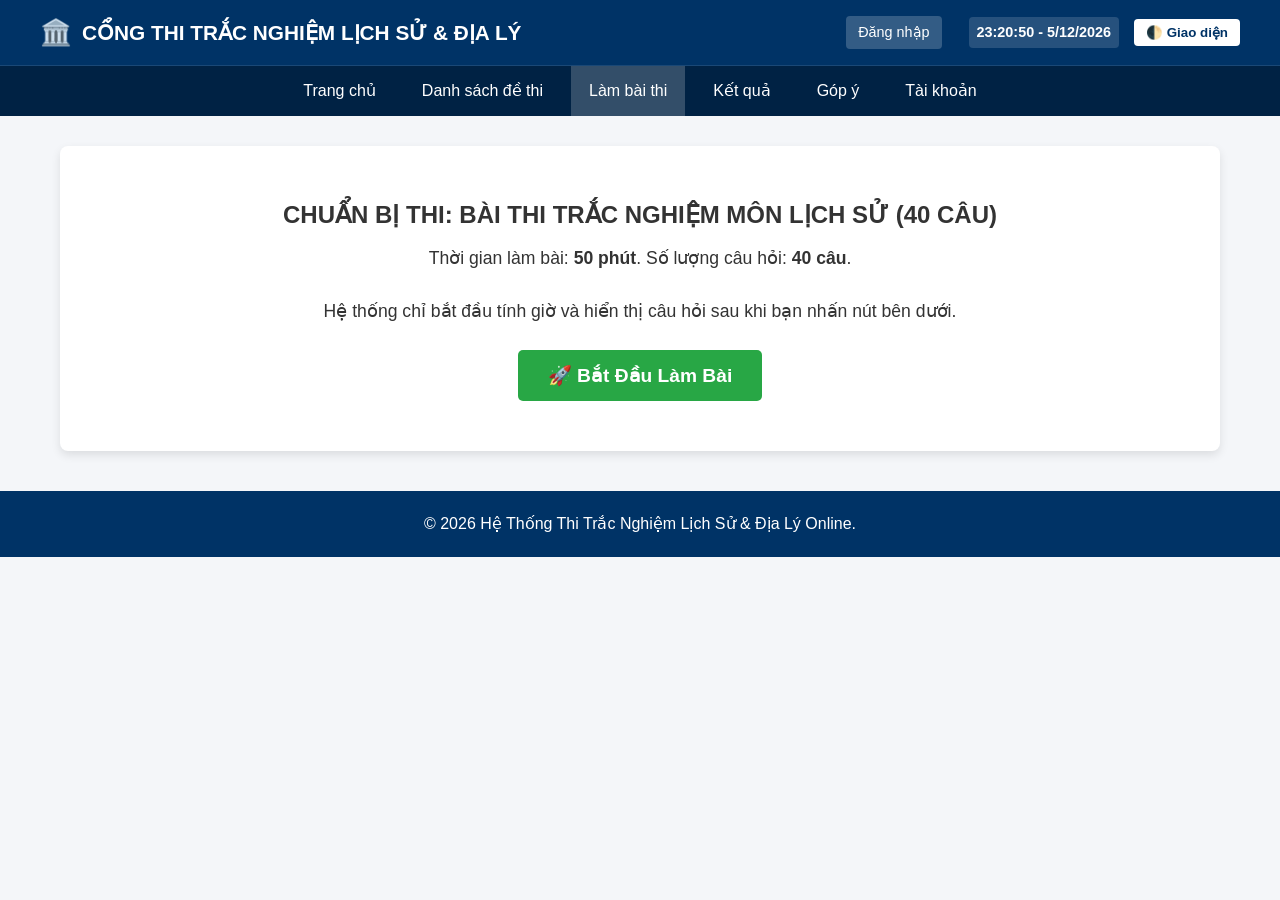
==== exam.html @ 21a8153c "first commit" ====
<!DOCTYPE html>
<html lang="vi">
<head>
  <meta charset="UTF-8">
  <meta name="viewport" content="width=device-width, initial-scale=1.0">
  <title>Làm Bài Thi Trắc Nghiệm</title>
  <link rel="stylesheet" href="css/style.css">
  <link rel="stylesheet" href="css/responsive.css">
  <style>
    #startScreen {
      text-align: center;
      padding: 50px 20px;
      background: var(--card-bg, #fff);
      border-radius: 8px;
      box-shadow: 0 4px 10px rgba(0,0,0,0.1);
      margin-top: 30px;
    }
    #startScreen h3 {
      color: #007bff;
      margin-bottom: 15px;
    }
    #startScreen p {
      margin-bottom: 25px;
      font-size: 1.1rem;
    }
    #btnStartExam {
      background-color: #28a745;
      color: white;
      border: none;
      padding: 14px 30px;
      font-size: 1.2rem;
      font-weight: bold;
      border-radius: 5px;
      cursor: pointer;
      transition: background 0.3s;
    }
    #btnStartExam:hover {
      background-color: #218838;
    }
    #examContentWrapper {
      display: none;
    }
  </style>
</head>
<body>

  <div class="top-banner">
    <div class="top-banner-content">
      <div class="logo-container">
        <span class="logo-icon">🏛️</span>
        <div class="logo-text">CỔNG THI TRẮC NGHIỆM LỊCH SỬ & ĐỊA LÝ</div>
      </div>
      <div class="header-tools">
        <span id="clock"></span>
        <button class="theme-btn" id="themeToggle">🌓 Giao diện</button>
      </div>
    </div>
  </div>

  <header>
    <nav>
      <ul>
        <li><a href="index.html">Trang chủ</a></li>
        <li><a href="exam-list.html">Danh sách đề thi</a></li>
        <li><a href="exam.html" class="active">Làm bài thi</a></li>
        <li><a href="result.html">Kết quả</a></li>
        <li><a href="feedback.html">Góp ý</a></li>
        <li><a href="login.html">Tài khoản</a></li>
        <li><a href="admin.html">Quản lý câu hỏi</a></li>
      </ul>
    </nav>
  </header>

  <div class="container">
    
    <div id="startScreen">
      <h2 id="welcomeSubjectTitle" style="margin-bottom: 10px;">CHUẨN BỊ LÀM BÀI THI</h2>
      <p>Thời gian làm bài: <strong>50 phút</strong>. Số lượng câu hỏi: <strong>40 câu</strong>.</p>
      <p>Hệ thống chỉ bắt đầu tính giờ và hiển thị câu hỏi sau khi bạn nhấn nút bên dưới.</p>
      <button id="btnStartExam">🚀 Bắt Đầu Làm Bài</button>
    </div>

    <!-- Cấu trúc giao diện 2 cột khi vào bài thi -->
    <div id="examContentWrapper">
      <div class="quiz-header">
        <h2 id="subjectTitle">BÀI THI TRẮC NGHIỆM (40 CÂU)</h2>
        <div class="timer-box">⏱️ Thời gian còn lại: <span id="timeDisplay">50:00</span></div>
      </div>

      <div class="exam-layout">
        <form id="quizForm">
          <div id="questionsContainer"></div>
          <button type="submit" class="btn-submit" style="margin-top: 20px; font-size: 1.1rem; padding: 14px;">Nộp Bài Thi</button>
        </form>

        <!-- Bảng điều hướng câu hỏi (Question Palette) tích hợp trạng thái đánh dấu -->
        <div class="palette-box">
          <h4 style="margin-bottom: 10px; text-align: center;">Danh Sách Câu Hỏi</h4>
          <div style="font-size: 0.8rem; margin-bottom: 10px; display: flex; gap: 6px; justify-content: center; flex-wrap: wrap;">
            <span>🟢 Đã chọn</span>
            <span>🟡 Phân vân</span>
            <span>⚪ Chưa chọn</span>
          </div>
          <div id="questionPalette" class="palette-grid"></div>
        </div>
      </div>
    </div>

  </div>

  <footer>
    <p>&copy; 2026 Hệ Thống Thi Trắc Nghiệm Lịch Sử & Địa Lý Online.</p>
  </footer>

  <script src="js/main.js"></script>
  <script>
    // Quản lý trạng thái đánh dấu phân vân (Flag)
    let flaggedQuestions = {};

    // Hàm xử lý bật/tắt đánh dấu câu hỏi
    window.toggleFlagQuestion = function(index) {
      flaggedQuestions[index] = !flaggedQuestions[index];
      const flagBtn = document.getElementById(`btn_flag_${index}`);
      
      if (flaggedQuestions[index]) {
        flagBtn.style.background = "#ffc107";
        flagBtn.style.color = "#000";
        flagBtn.innerHTML = "🚩 Đã đánh dấu";
      } else {
        flagBtn.style.background = "#fff";
        flagBtn.style.color = "#d39e00";
        flagBtn.innerHTML = "🚩 Đánh dấu";
      }
      updatePaletteStatus(index);
    };

    // Hàm cập nhật màu sắc trên bảng điều hướng Palette
    function updatePaletteStatus(qIdx) {
      const pBtn = document.getElementById(`palette_btn_${qIdx}`);
      if (!pBtn) return;

      const isChecked = !!document.querySelector(`input[name="question_${qIdx}"]:checked`);
      const isFlagged = !!flaggedQuestions[qIdx];

      pBtn.classList.remove("answered", "flagged");

      if (isFlagged) {
        pBtn.classList.add("flagged");
      } else if (isChecked) {
        pBtn.classList.add("answered");
      }
    }
    const historyQuestions = [
      { question: "Sự kiện nào đánh dấu bước ngoặt lớn của phong trào cách mạng Việt Nam (1930 - 1931)?", answers: ["Thành lập Đảng Cộng sản Việt Nam", "Xô viết Nghệ Tĩnh thành lập", "Khởi nghĩa Yên Bái", "Tổng khởi nghĩa tháng Tám"], correct: 0 },
      { question: "Bản Tuyên ngôn Độc lập do Chủ tịch Hồ Chí Minh đọc vào ngày tháng năm nào?", answers: ["19/08/1945", "02/09/1945", "22/12/1944", "07/05/1954"], correct: 1 },
      { question: "Chiến dịch lịch sử nào đã kết thúc thắng lợi cuộc kháng chiến chống Mỹ cứu nước năm 1975?", answers: ["Chiến dịch Tây Nguyên", "Chiến dịch Huế - Đà Nẵng", "Chiến dịch Hồ Chí Minh", "Chiến dịch Điện Biên Phủ"], correct: 2 },
      { question: "Đường lối đổi mới của Đảng Cộng sản Việt Nam được đề ra tại Đại hội lần thứ mấy?", answers: ["Đại hội IV", "Đại hội V", "Đại hội VI", "Đại hội VII"], correct: 2 },
      { question: "Tổ chức nào lãnh đạo phong trào giải phóng dân tộc Việt Nam trong giai đoạn 1939 - 1945?", answers: ["Hội Phản đế đồng minh", "Mặt trận Việt Minh", "Mặt trận Dân chủ Đông Dương", "Đảng Cộng sản Đông Dương"], correct: 1 },
      { question: "Cương lĩnh chính trị đầu tiên của Đảng do ai soạn thảo?", answers: ["Hồ Chí Minh", "Trần Phú", "Nguyễn Văn Cừ", "Lê Hồng Phong"], correct: 0 },
      { question: "Hội nghị lần thứ 8 Ban Chấp hành Trung ương Đảng (5/1941) chủ trương đặt nhiệm vụ nào lên hàng đầu?", answers: ["Giải phóng dân tộc", "Cách mạng ruộng đất", "Chống phong kiến", "Đánh đổ đế quốc thực dân Pháp"], correct: 0 },
      { question: "Hình thức đấu tranh chủ yếu trong phong trào 1930 - 1931 là gì?", answers: ["Đấu tranh vũ trang", "Bãi công, biểu tình kết hợp bạo lực", "Biểu tình hòa bình", "Đấu tranh nghị trường"], correct: 1 },
      { question: "Ý nghĩa quan trọng nhất của Cách mạng tháng Tám năm 1945 là gì?", answers: ["Lập ra nước Việt Nam Dân chủ Cộng hòa", "Phá ách xiềng xích nô lệ của Pháp - Nhật", "Đưa Đảng ra hoạt động công khai", "Mở ra kỷ nguyên độc lập, tự do cho dân tộc"], correct: 3 },
      { question: "Thực dân Pháp chính thức nổ súng xâm lược Việt Nam vào năm nào?", answers: ["1858", "1862", "1873", "1884"], correct: 0 },
      { question: "Hiệp định Giơ-ne-vơ về Đông Dương được ký kết vào năm nào?", answers: ["1945", "1954", "1973", "1975"], correct: 1 },
      { question: "Chiến thắng nào được ví như 'Điện Biên Phủ trên không' cuối năm 1972?", answers: ["Trận Ấp Bắc", "Cuộc tổng tiến công Tết Mậu Thân", "Đập tan tập đoàn cứ điểm Khe Sanh", "12 ngày đêm bắn rơi máy bay B-52 trên bầu trời Hà Nội"], correct: 3 },
      { question: "Tỉnh nào giành chính quyền sớm nhất trong Tổng khởi nghĩa tháng Tám năm 1945?", answers: ["Hà Nội, Huế, Sài Gòn", "Hải Dương, Bắc Giang, Hà Tĩnh, Quảng Nam", "Cao Bằng, Bắc Kạn, Lạng Sơn", "Thái Nguyên, Tuyên Quang"], correct: 1 },
      { question: "Đại hội đại biểu toàn quốc lần thứ II của Đảng (2/1951) quyết định đổi tên Đảng thành gì?", answers: ["Đảng Lao động Việt Nam", "Đảng Cộng sản Việt Nam", "Đảng Nhân dân Cách mạng", "Đảng Cộng sản Đông Dương"], correct: 0 },
      { question: "Nền tảng tư tưởng và kim chỉ nam cho hành động của Đảng ta được khẳng định từ khi nào?", answers: ["Chủ nghĩa Mác - Lênin", "Tư tưởng Hồ Chí Minh", "Chủ nghĩa Mác - Lênin và tư tưởng Hồ Chí Minh", "Đường lối cách mạng tư sản dân quyền"], correct: 2 },
      { question: "Phong trào Cần vương chấm dứt vào thời gian nào?", answers: ["Cuối thế kỷ XIX", "Đầu thế kỷ XX", "Năm 1911", "Năm 1930"], correct: 0 },
      { question: "Người thầy giáo trẻ Nguyễn Tất Thành đã dạy học ở ngôi trường nào trước khi ra đi tìm đường cứu nước?", answers: ["Trường Quốc học Huế", "Trường Dục Thanh (Phan Thiết)", "Trường Tiểu học Pháp - bản xứ Nam Định", "Trường Thăng Long (Hà Nội)"], correct: 1 },
      { question: "Tác phẩm nào của Nguyễn Ái Quốc vạch tội ác của thực dân Pháp và thức tỉnh tinh thần yêu nước?", answers: ["Đường Kách mệnh", "Bản án chế độ thực dân Pháp", "Tuyên ngôn Độc lập", "Việc gốc"], correct: 1 },
      { question: "Tổ chức cách mạng đầu tiên do Nguyễn Ái Quốc thành lập năm 1925 là gì?", answers: ["Hội Việt Nam Cách mạng Thanh niên", "Tâm Tâm xã", "Việt Nam Quốc dân đảng", "Đảng Cộng sản Việt Nam"], correct: 0 },
      { question: "Sự kiện nào đánh dấu Việt Nam chính thức gia nhập tổ chức Liên hợp quốc (UN)?", answers: ["1976", "1977", "1995", "2007"], correct: 1 },
      { question: "Chiến dịch Biên giới thu - đông năm 1950 mở ra nhằm mục đích chủ yếu gì?", answers: ["Giải phóng hoàn toàn miền Bắc", "Khai thông biên giới Việt - Trung", "Tiêu diêu một bộ phận sinh lực địch", "Bảo vệ cơ quan đầu não kháng chiến"], correct: 1 },
      { question: "Kế hoạch Nava do thực dân Pháp - Mỹ đề ra nhằm mục đích gì trong 18 tháng?", answers: ["Chuyển bại thành thắng ở Đông Dương", "Tiêu diệt quân chủ lực ta ở Tây Bắc", "Cô lập căn cứ địa Việt Bắc", "Giành lại thế chủ động chiến lược trên chiến trường chính"], correct: 3 },
      { question: "Thắng lợi quân sự nào mở đầu cho cao trào kháng chiến chống Mỹ cứu nước từ năm 1959 - 1960?", answers: ["Phong trào Đồng khởi ở Bến Tre", "Trận Ấp Bắc", "Trận Bình Giã", "Chiến thắng Vạn Tường"], correct: 0 },
      { question: "Hội nghị Giơ-ne-vơ quy định lấy vĩ tuyến nào làm giới hạn quân sự tạm thời ở Việt Nam?", answers: ["Vĩ tuyến 16", "Vĩ tuyến 17", "Vĩ tuyến 18", "Vĩ tuyến 20"], correct: 1 },
      { question: "Hiệp định Pa-ri về chấm dứt chiến tranh, lập lại hòa bình ở Việt Nam ký kết năm nào?", answers: ["1972", "1973", "1975", "1954"], correct: 1 },
      { question: "Chiến dịch mở màn cho cuộc Tổng tiến công và nổi dậy mùa Xuân 1975 là chiến dịch nào?", answers: ["Chiến dịch Tây Nguyên", "Chiến dịch Huế - Đà Nẵng", "Chiến dịch Hồ Chí Minh", "Chiến dịch Đường 9 - Nam Lào"], correct: 0 },
      { question: "Đại hội lần thứ VI của Đảng (1986) đánh dấu sự kiện trọng đại nào?", answers: ["Bắt đầu công cuộc Đổi mới đất nước", "Hoàn thành thống nhất đất nước về mặt nhà nước", "Đưa nước ta bước vào thời kỳ công nghiệp hóa, hiện đại hóa", "Chính thức gia nhập ASEAN"], correct: 0 },
      { question: "Tên nước Việt Nam Dân chủ Cộng hòa chính thức đổi thành Cộng hòa Xã hội Chủ nghĩa Việt Nam vào năm nào?", answers: ["1975", "1976", "1980", "1986"], correct: 1 },
      { question: "Ý nghĩa quốc tế to lớn của Cách mạng tháng Tám năm 1945 là gì?", answers: ["Góp phần cổ vũ phong trào giải phóng dân tộc trên thế giới", "Làm tan rã hệ thống thuộc địa của chủ nghĩa đế quốc", "Mở ra thời kỳ sụp đổ của chủ nghĩa thực dân cũ", "Cả 3 ý trên đều đúng"], correct: 3 },
      { question: "Tổ chức ASEAN được thành lập vào năm nào và Việt Nam gia nhập năm nào?", answers: ["1967 và 1995", "1967 và 1997", "1976 và 1995", "1995 và 1997"], correct: 0 },
      { question: "Sự kiện nào đánh dấu sự chấm dứt hoàn toàn cuộc chiến tranh xâm lược của Mỹ ở Việt Nam?", answers: ["Ký hiệp định Pa-ri 1973", "Giải phóng Sài Gòn 30/04/1975", "Cuộc tổng tiến công Tết Mậu Thân 1968", "Đánh bại chiến lược Chiến tranh cục bộ"], correct: 1 },
      { question: "Lực lượng chủ lực tham gia phong trào Xô viết Nghệ Tĩnh là lực lượng nào?", answers: ["Công nhân và nông dân", "Trí thức và tiểu tư sản", "Tư sản dân tộc và địa chủ vừa", "Nông dân và binh lính"], correct: 0 },
      { question: "Đảng Cộng sản Việt Nam ra đời là sản phẩm của sự kết hợp giữa các yếu tố nào?", answers: ["Chủ nghĩa Mác-Lênin với phong trào công nhân", "Chủ nghĩa Mác-Lênin, phong trào công nhân và phong trào yêu nước", "Phong trào công nhân và phong trào yêu nước", "Tư tưởng Hồ Chí Minh với phong trào công nhân"], correct: 1 },
      { question: "Đội Việt Nam Tuyên truyền Giải phóng quân được thành lập vào ngày tháng năm nào?", answers: ["22/12/1944", "19/08/1945", "03/02/1930", "02/09/1945"], correct: 0 },
      { question: "Người chỉ huy chiến dịch Điện Biên Phủ năm 1954 là ai?", answers: ["Đại tướng Võ Nguyên Giáp", "Đại tướng Văn Tiến Dũng", "Chủ tịch Hồ Chí Minh", "Đại tướng Nguyễn Chí Thanh"], correct: 0 },
      { question: "Nhiệm vụ cơ bản của cách mạng Việt Nam trong giai đoạn 1954 - 1975 ở miền Bắc là gì?", answers: ["Xây dựng chủ nghĩa xã hội và làm hậu thuẫn cho miền Nam", "Tiến hành cách mạng dân tộc dân chủ nhân dân", "Trực tiếp chiến đấu chống đế quốc Mỹ", "Thực hiện cải cách ruộng đất triệt để"], correct: 0 },
      { question: "Nhiệm vụ cơ bản của cách mạng Việt Nam trong giai đoạn 1954 - 1975 ở miền Nam là gì?", answers: ["Xây dựng chế độ xã hội chủ nghĩa", "Tiến hành cách mạng dân tộc dân chủ nhân dân, đánh đổ đế quốc Mỹ và tay sai", "Phát triển kinh tế thị trường định hướng XHCN", "Hội nhập kinh tế quốc tế"], correct: 1 },
      { question: "Phong trào 'Ba sẵn sàng' ra đời trong thanh niên miền Bắc gắn liền với cuộc chiến chống lại sự kiện nào?", answers: ["Chiến tranh phá hoại bằng không quân, hải quân của Mỹ", "Chiến tranh cục bộ của Mỹ ở miền Nam", "Chiến dịch Biên giới", "Kháng chiến chống Pháp"], correct: 0 },
      { question: "Phong trào 'Năm tấn' là phong trào thi đua sản xuất nông nghiệp tiêu biểu ở tỉnh nào?", answers: ["Thái Bình", "Nam Định", "Hải Dương", "Hà Nam"], correct: 0 },
      { question: "Thắng lợi nào của quân dân ta buộc Mỹ phải tuyên bố ngừng hẳn các hoạt động chiến tranh chống miền Bắc?", answers: ["Cuộc tổng tiến công và nổi dậy Tết Mậu Thân 1968", "Trận Điện Biên Phủ trên không 1972", "Chiến dịch Khe Sanh", "Hiệp định Pa-ri 1973"], correct: 1 }
    ];

    const geographyQuestions = [
      { question: "Việt Nam nằm ở vị trí nào của khu vực Đông Nam Á?", answers: ["Rìa phía Đông bán đảo Đông Dương", "Trung tâm Đông Nam Á", "Phía Nam bán đảo Trung Ấn", "Rìa phía Tây đại dương"], correct: 0 },
      { question: "Gió mùa mùa đông ở nước ta có hướng chính là gì?", answers: ["Tây Nam", "Đông Nam", "Đông Bắc", "Tây Bắc"], correct: 2 },
      { question: "Đỉnh núi cao nhất Việt Nam và toàn Đông Dương là đỉnh nào?", answers: ["Pha Luông", "Tây Côn Lĩnh", "Mẫu Sơn", "Phan-xi-păng"], correct: 3 },
      { question: "Loại đất chiếm diện tích lớn nhất ở đồi núi nước ta là gì?", answers: ["Đất feralit", "Đất mùn núi cao", "Đất phù sa", "Đất xám bạc màu"], correct: 0 },
      { question: "Vùng nào sau đây ở nước ta chịu ảnh hưởng mạnh nhất của bão?", answers: ["Trung du miền núi Bắc Bộ", "Đông Nam Bộ", "Bắc Trung Bộ và Duyên hải miền Trung", "Đồng bằng sông Cửu Long"], correct: 2 },
      { question: "Hệ thống sông nào có diện tích lưu vực lớn nhất nước ta?", answers: ["Sông Hồng", "Sông Mê Kông (Cửu Long)", "Sông Đồng Nai", "Sông Đà"], correct: 1 },
      { question: "Căn cứ vào Atlat Địa lí Việt Nam, cho biết trung tâm kinh tế nào có quy mô lớn nhất nước ta?", answers: ["Hải Phòng", "Hà Nội", "Đà Nẵng", "Thành phố Hồ Chí Minh"], correct: 3 },
      { question: "Ngành công nghiệp nào được coi là ngành công nghiệp trọng điểm của nước ta hiện nay?", answers: ["Khai thác than", "Chế biến lương thực thực phẩm", "Luyện kim đen", "Sản xuất vật liệu xây dựng"], correct: 1 },
      { question: "Đặc điểm nào sau đây không phải của thiên nhiên nước ta?", answers: ["Nhiệt đới ẩm gió mùa", "Có sự phân hóa đa dạng", "Chịu ảnh hưởng sâu sắc của biển", "Nằm hoàn toàn trong khu vực xích đạo"], correct: 3 },
      { question: "Khí hậu nước ta mang tính chất nhiệt đới gió mùa là do:", answers: ["Vị trí nằm trong vùng nội chí tuyến Bắc bán cầu và chịu ảnh hưởng của các khối khí hoạt động theo mùa", "Địa hình có nhiều đồi núi thấp", "Lãnh thổ trải dài trên nhiều vĩ độ", "Giáp biển Đông rộng lớn"], correct: 0 },
      { question: "Dải đồng bằng ven biển miền Trung nước ta có đặc điểm chủ yếu là gì?", answers: ["Rộng lớn, bằng phẳng do phù sa bồi đắp", "Hẹp ngang, bị các dãy núi đâm ra sát biển chia cắt thành nhiều đồng bằng nhỏ", "Nhiều ô trũng ngập nước", "Đất phèn, đất mặn chiếm diện tích lớn"], correct: 1 },
      { question: "Loại khoáng sản có trữ lượng lớn nhất và giá trị kinh tế cao nhất ở thềm lục địa nước ta là gì?", answers: ["Sắt", "Bô-xít", "Dầu mỏ và khí đốt", "Than đá"], correct: 2 },
      { question: "Vấn đề có ý nghĩa hàng đầu trong việc phát triển nông nghiệp ở Đồng bằng sông Cửu Long là gì?", answers: ["Cải tạo đất phèn, đất mặn và cung cấp nước ngọt vào mùa khô", "Đẩy mạnh thâm canh tăng vụ", "Chuyển đổi cơ cấu cây trồng, vật nuôi", "Giải quyết việc làm cho người lao động"], correct: 0 },
      { question: "Trung tâm công nghiệp nào sau đây lớn nhất vùng Bắc Trung Bộ?", answers: ["Thanh Hóa", "Vinh", "Hà Tĩnh", "Đông Hà"], correct: 1 },
      { question: "Khu vực kinh tế nào ở nước ta hiện nay đóng góp tỷ trọng GDP lớn nhất?", answers: ["Khu vực nhà nước", "Khu vực ngoài nhà nước", "Khu vực có vốn đầu tư nước ngoài (FDI)", "Khu vực nông, lâm, ngư nghiệp"], correct: 1 },
      { question: "Cây công nghiệp lâu năm quan trọng số một ở nước ta hiện nay là:", answers: ["Cà phê", "Chè", "Cao su", "Hồ tiêu"], correct: 0 },
      { question: "Vùng nào sau đây ở nước ta dẫn đầu cả nước về nghề nuôi trồng thủy sản nước lợ, mặn?", answers: ["Đồng bằng sông Hồng", "Bắc Trung Bộ", "Duyên hải Nam Trung Bộ", "Đồng bằng sông Cửu Long"], correct: 3 },
      { question: "Ý nghĩa chủ yếu của việc phát triển giao thông vận tải biển ở nước ta là:", answers: ["Thúc đẩy phát triển kinh tế các đảo và hội nhập kinh tế quốc tế", "Giảm tải cho giao thông đường bộ", "Phát triển du lịch sinh thái biển", "Khai thác tài nguyên khoáng sản thềm lục địa"], correct: 0 },
      { question: "Đặc điểm dân số nước ta hiện nay là:", answers: ["Quy mô dân số lớn, cơ cấu dân số trẻ nhưng đang già hóa", "Tỷ lệ gia tăng tự nhiên rất cao", "Phân bố dân cư đồng đều giữa các vùng", "Tỷ lệ dân thành thị chiếm đa số"], correct: 0 },
      { question: "Thế mạnh lớn nhất để phát triển công nghiệp điện lực ở vùng Tây Nguyên là gì?", answers: ["Trữ năng thủy điện lớn trên các hệ thống sông", "Nguồn than nâu dồi dào", "Năng lượng gió và năng lượng mặt trời phát triển mạnh", "Có các nhà máy nhiệt điện công suất lớn"], correct: 0 },
      { question: "Căn cứ vào Atlat Địa lí Việt Nam, trung tâm kinh tế nào sau đây thuộc vùng Đồng bằng sông Hồng?", answers: ["Hải Phòng", "Thái Nguyên", "Việt Trì", "Nam Định"], correct: 0 },
      { question: "Tỉnh nào sau đây ở nước ta vừa giáp biển vừa giáp Trung Quốc?", answers: ["Quảng Ninh", "Hải Phòng", "Lạng Sơn", "Hà Giang"], correct: 0 },
      { question: "Nguyên nhân chủ yếu làm cho sinh vật nước ta phong phú và giàu có là do:", answers: ["Môi trường khí hậu nhiệt đới ẩm gió mùa và vị trí ngã tư đường giao lưu sinh vật", "Địa hình đồi núi chiếm ưu thế", "Đất đai màu mỡ", "Mạng lưới sông ngòi dày đặc"], correct: 0 },
      { question: "Mùa bão ở nước ta có đặc điểm chung là:", answers: ["Bắt đầu từ miền Nam ra miền Bắc", "Bắt đầu từ miền Bắc và di chuyển dần vào miền Nam", "Chỉ tập trung vào tháng 9 hàng năm", "Diễn ra đồng loạt trên cả nước"], correct: 1 },
      { question: "Sự phân hóa thiên nhiên theo chiều Bắc - Nam ở nước ta chủ yếu do:", answers: ["Sự thay đổi của chế độ nhiệt và góc nhập xạ theo chiều vĩ độ", "Sự tác động của các dãy núi hướng vòng cung", "Ảnh hưởng của gió mùa Đông Bắc suy yếu dần khi vào Nam", "Cả A và C đúng"], correct: 3 },
      { question: "Đặc điểm nổi bật của địa hình đồi núi nước ta là:", answers: ["Đồi núi thấp chiếm phần lớn diện tích", "Địa hình cao nguyên bazan chiếm đa số", "Núi cao tập trung chủ yếu ở miền Nam", "Bề mặt phẳng phiu, ít bị cắt xẻ"], correct: 0 },
      { question: "Vùng kinh tế trọng điểm phía Nam bao gồm bao nhiêu tỉnh/thành phố (tính đến nay)?", answers: ["6 tỉnh/thành phố", "7 tỉnh/thành phố", "8 tỉnh/thành phố", "5 tỉnh/thành phố"], correct: 2 },
      { question: "Cơ cấu giá trị sản xuất công nghiệp theo nhóm ngành của nước ta đang chuyển dịch theo hướng:", answers: ["Tăng tỷ trọng công nghiệp khai thác, giảm công nghiệp chế biến", "Tăng tỷ trọng công nghiệp chế biến, giảm công nghiệp khai thác", "Tỷ trọng các nhóm ngành giữ nguyên không đổi", "Tập trung phát triển mạnh công nghiệp luyện kim"], correct: 1 },
      { question: "Tác động lớn nhất của quá trình đô thị hóa ở nước ta tới kinh tế là:", answers: ["Làm chuyển dịch cơ cấu kinh tế và cơ cấu lao động", "Tạo ra nhiều việc làm nhưng gây ô nhiễm môi trường", "Gây áp lực lớn về nhà ở cho các thành phố lớn", "Tăng tỷ lệ thất nghiệp ở nông thôn"], correct: 0 },
      { question: "Vấn đề bảo vệ môi trường biển đảo nước ta có ý nghĩa cấp bách nhằm:", answers: ["Phát triển bền vững nguồn lợi hải sản và du lịch biển", "Thu hút nguồn vốn đầu tư nước ngoài", "Đảm bảo an ninh quốc phòng toàn diện", "Giảm thiểu hiện tượng xói lở bờ biển"], correct: 0 },
      { question: "Nguồn năng lượng tái tạo nào đang có tiềm năng rất lớn để phát triển ở khu vực Nam Trung Bộ?", answers: ["Điện gió và điện mặt trời", "Thủy điện nhỏ", "Điện sinh khối", "Địa nhiệt"], correct: 0 },
      { question: "Ngành giao thông vận tải đóng vai trò vận chuyển hàng hóa quốc tế chủ yếu ở nước ta là:", answers: ["Đường biển và đường hàng không", "Đường sắt và đường ô tô", "Đường sông và đường ống", "Đường ô tô và đường sông"], correct: 0 },
      { question: "Vùng nào sau đây có diện tích trồng cây cao su lớn nhất nước ta?", answers: ["Đông Nam Bộ", "Tây Nguyên", "Trung du và miền núi Bắc Bộ", "Bắc Trung Bộ"], correct: 0 },
      { question: "Nhân tố chủ yếu quyết định tính chất nhiệt đới của nền nông nghiệp nước ta là:", answers: ["Chế độ nhiệt lượng và ánh sáng dồi dào", "Nguồn nước tưới phong phú từ hệ thống sông ngòi", "Đất đai phì nhiêu", "Truyền thống sản xuất lâu đời của nhân dân"], correct: 0 },
      { question: "Đặc điểm phân bố dân cư nước ta chưa hợp lý đã gây khó khăn lớn nhất cho việc:", answers: ["Sử dụng hợp lý nguồn lao động và khai thác tài nguyên", "Phát triển giáo dục và y tế công cộng", "Đảm bảo trật tự an toàn xã hội", "Xây dựng cơ sở hạ tầng giao thông"], correct: 0 },
      { question: "Khu vực chịu hậu quả nặng nề nhất của hiện tượng hạn mặn hàng năm ở nước ta là:", answers: ["Đồng bằng sông Cửu Long", "Đồng bằng sông Hồng", "Duyên hải Nam Trung Bộ", "Vùng núi Tây Bắc"], correct: 0 },
      { question: "Cảng biển nào có quy mô lớn nhất ở khu vực phía Nam nước ta?", answers: ["Cảng Sài Gòn (TP. Hồ Chí Minh)", "Cảng Vũng Tàu", "Cảng Cần Thơ", "Cảng Quy Nhơn"], correct: 0 },
      { question: "Mục đích chủ yếu của việc chuyển dịch cơ cấu kinh tế trong khu vực nông nghiệp ở nước ta là:", answers: ["Nhằm gắn sản xuất với thị trường trong và ngoài nước, nâng cao hiệu quả kinh tế", "Giải quyết triệt để tình trạng thiếu việc làm ở nông thôn", "Tăng nhanh tỷ trọng ngành trồng trọt truyền thống", "Giảm bớt sự phụ thuộc vào thời tiết"], correct: 0 },
      { question: "Loại hình giao thông vận tải mới xuất hiện và phát triển mạnh ở nước ta trong những năm gần đây phục vụ du lịch là:", answers: ["Hàng không giá rẻ và tàu cao tốc ra đảo", "Đường sắt cao tốc Bắc - Nam", "Đường ống dẫn khí đốt", "Đường xe điện ngầm đô thị"], correct: 0 },
      { question: "Biện pháp quan trọng nhất để phòng chống khô hạn và cháy rừng ở Tây Nguyên trong mùa khô là:", answers: ["Xây dựng các công trình thủy lợi, hồ chứa nước và quản lý bảo vệ rừng chặt chẽ", "Khai thác triệt để nguồn nước ngầm", "Trồng các loại cây chịu hạn ngắn ngày", "Chuyển đổi hoàn toàn đất rừng thành đất canh tác"], correct: 0 }
    ];

    const fixedExams = {
      "bac_giang_2022_2023_de_01": {
        subjectName: "Địa Lý",
        title: "Sở GD&ĐT Bắc Giang (2022-2023) - Đề 01",
        questions: [
          { question: "Căn cứ vào Atlat Địa lí Việt Nam trang Khí hậu, cho biết trong các trạm khí tượng sau đây, trạm nào có lượng mưa lớn nhất vào tháng X?", answers: ["Đà Lạt.", "Lạng Sơn.", "Đồng Hới.", "Nha Trang."], correct: 2 },
          { question: "Cho biểu đồ: DÂN SỐ CỦA VIỆT NAM VÀ THÁI LAN NĂM 2010 VÀ 2020. Theo biểu đồ, nhận xét nào sau đây đúng về sự thay đổi dân số năm 2020 so với năm 2010 của Việt Nam và Thái Lan?", answers: ["Thái Lan tăng nhiều hơn Việt Nam.", "Việt Nam giảm và Thái Lan tăng.", "Việt Nam tăng và Thái Lan giảm.", "Việt Nam tăng nhanh hơn Thái Lan."], correct: 3 },
          { question: "Cho bảng số liệu: TỔNG SỐ DÂN, SỐ DÂN THÀNH THỊ CỦA THÁI LAN VÀ IN-ĐÔ-NÊ-XI-A, NĂM 2000 VÀ NĂM 2020. Theo bảng số liệu, cho biết nhận xét nào sau đây đúng về tỉ lệ dân thành thị của Thái Lan và In-đô-nê-xi-a?", answers: ["Thái Lan cao hơn và tăng chậm hơn.", "In-đô-nê-xi-a cao hơn và tăng chậm hơn.", "Thái Lan thấp hơn và xu hướng giảm.", "In-đô-nê-xi-a thấp hơn và tăng nhanh hơn."], correct: 1 },
          { question: "Căn cứ vào Atlat Địa lí Việt Nam trang Vùng Bắc Trung Bộ, cho biết đường số 7 chạy qua tỉnh nào sau đây?", answers: ["Quảng Trị.", "Thanh Hóa.", "Quảng Bình.", "Nghệ An."], correct: 3 },
          { question: "Mạng lưới đường sắt nước ta", answers: ["đã gắn kết các vùng núi với nhau.", "phân bố đồng đều giữa các vùng.", "chạy qua nhiều trung tâm kinh tế.", "hiện nay đã đạt trình độ rất hiện đại."], correct: 2 },
          { question: "Căn cứ vào Atlat Địa lí Việt Nam trang Du lịch, cho biết trung tâm du lịch nào sau đây có du lịch biển?", answers: ["Cần Thơ.", "Nha Trang.", "Hà Nội.", "Đà Lạt."], correct: 1 },
          { question: "Công nghiệp xay xát của nước ta phân bố tập trung ở", answers: ["vùng đồng bằng.", "vùng cao nguyên.", "vùng núi cao.", "ven vịnh biển."], correct: 0 },
          { question: "Căn cứ vào Atlat Địa lí Việt Nam trang Kinh tế chung, cho biết trung tâm kinh tế nào sau đây thuộc tỉnh Bình Định?", answers: ["Quy Nhơn.", "Vũng Tàu.", "Biên Hòa.", "Nha Trang."], correct: 0 },
          { question: "Căn cứ vào Atlat Địa lí Việt Nam trang Vùng Duyên hải Nam Trung Bộ, Vùng Tây Nguyên, cho biết cảng biển Cam Ranh thuộc tỉnh nào sau đây ở Duyên hải Nam Trung Bộ?", answers: ["Khánh Hoà.", "Phú Yên.", "Bình Định.", "Quảng Nam."], correct: 0 },
          { question: "Vấn đề có ý nghĩa hàng đầu để tăng hệ số sử dụng đất ở vùng Đông Nam Bộ là", answers: ["thực hiện thay đổi cơ cấu mùa vụ.", "xây dựng các công trình thủy lợi.", "trồng các giống cây chịu hạn tốt.", "tiến hành cơ giới hóa nông nghiệp."], correct: 1 },
          { question: "Các huyện đảo của nước ta", answers: ["phát triển mạnh việc trồng lúa gạo.", "là các trung tâm du lịch cấp vùng.", "phần lớn có hoạt động nghề biển.", "đều là trung tâm hành chính tỉnh."], correct: 2 },
          { question: "Căn cứ vào Atlat Địa lí Việt Nam trang Vùng Đông Nam Bộ, Vùng Đồng bằng sông Cửu Long, cho biết tỉnh nào sau đây có nhà máy thủy điện Cần Đơn?", answers: ["Bình Dương.", "Tây Ninh.", "Bình Phước.", "Đồng Nai."], correct: 2 },
          { question: "Phát biểu nào sau đây không đúng với đặc điểm vị trí địa lí và phạm vi lãnh thổ nước ta?", answers: ["Nằm ở trung tâm bán đảo Đông Dương.", "Biên giới trên đất liền dài hơn đường bờ biển.", "Có nhiều đảo ven bờ và các quần đảo.", "Lãnh thổ gồm vùng đất, vùng biển, vùng trời."], correct: 0 },
          { question: "Các trung tâm công nghiệp nước ta hiện nay", answers: ["có cơ cấu ngành hiện đại.", "tập trung ở miền núi.", "phân bố không đồng đều.", "chủ yếu có quy mô lớn."], correct: 2 },
          { question: "Căn cứ vào Atlat Địa lí Việt Nam trang Công nghiệp chung, cho biết ngành công nghiệp nào sau đây có ở trung tâm Huế?", answers: ["Đóng tàu.", "Luyện kim.", "Hóa chất.", "Dệt may."], correct: 3 },
          { question: "Mạng lưới đô thị nước ta hiện nay", answers: ["phát triển mạnh ở vùng đồi núi.", "có rất nhiều thành phố cực lớn.", "sắp xếp theo các cấp khác nhau.", "phân bố đều khắp ở trong nước."], correct: 2 },
          { question: "Chống bão ở nước ta phải luôn kết hợp với chống", answers: ["sương muối.", "hạn hán.", "động đất.", "ngập lụt."], correct: 3 },
          { question: "Căn cứ vào Atlat Địa lí Việt Nam trang Vùng Trung du và miền núi Bắc Bộ, Vùng đồng bằng sông Hồng, cho biết khai thác bôxit có ở tỉnh nào sau đây thuộc Trung du và miền núi Bắc Bộ?", answers: ["Cao Bằng.", "Lai Châu.", "Lào Cai.", "Hà Giang."], correct: 0 },
          { question: "Căn cứ vào Atlat Địa lí Việt Nam trang Các miền tự nhiên, cho biết dãy núi nào sau đây không thuộc miền Tây Bắc và Bắc Trung Bộ?", answers: ["Pu Đen Đinh.", "Hoàng Liên Sơn.", "Pu Sam Sao.", "Con Voi."], correct: 3 },
          { question: "Việc chuyển dịch cơ cấu thành phần kinh tế nước ta hiện nay", answers: ["đang diễn ra với tốc độ rất nhanh chóng.", "theo hướng tăng tỉ trọng kinh tế tư nhân.", "theo hướng mở rộng các khu công nghiệp.", "làm giảm nhanh tỉ trọng của nông nghiệp."], correct: 1 },
          { question: "Căn cứ vào Atlat Địa lí Việt Nam trang Hành chính, cho biết tỉnh nào sau đây cùng giáp với Lào và Campuchia?", answers: ["Kon Tum.", "Đắk Lắk.", "Gia Lai.", "Quảng Nam."], correct: 0 },
          { question: "Điều kiện thuận lợi đối với nuôi trồng thủy sản nước ngọt ở nước ta là", answers: ["có ngư trường lớn, biển nhiều sinh vật.", "khí hậu và thời tiết ổn định, ít thiên tai.", "có nhiều sông suối, kênh rạch, ao hồ.", "có nhiều cửa sông, bãi triều, đầm phá."], correct: 2 },
          { question: "Căn cứ vào Atlat Địa lí Việt Nam trang Các hệ thống sông, cho biết sông nào sau đây thuộc hệ thống sông Cả?", answers: ["Sông Hiếu.", "Sông Cầu.", "Sông Thương.", "Sông Đà."], correct: 0 },
          { question: "Căn cứ vào Atlat Địa lí Việt Nam trang Các ngành công nghiệp trọng điểm, cho biết trung tâm công nghiệp chế biến lương thực, thực phẩm nào có quy mô lớn nhất trong các trung tâm sau đây?", answers: ["Tây Ninh.", "TP. Hồ Chí Minh.", "Thủ Dầu Một.", "Biên Hòa."], correct: 1 },
          { question: "Chăn nuôi gia súc ăn cỏ ở nước ta hiện nay", answers: ["chủ yếu dựa vào đồng cỏ tự nhiên.", "chủ yếu lấy sức kéo cho nông nghiệp.", "tăng cường chăn nuôi dê, cừu lấy sữa.", "đàn bò có xu hướng giảm mạnh."], correct: 0 },
          { question: "Căn cứ vào Atlat Địa lí Việt Nam trang Dân số, cho biết tỉnh nào có mật độ dân số thấp nhất trong các tỉnh sau đây?", answers: ["Ninh Bình.", "Bắc Kạn.", "Nam Định.", "Thái Bình."], correct: 1 },
          { question: "Căn cứ vào Atlat Địa lí Việt Nam trang Giao thông, cho biết đường số 2 nối Hà Nội với địa điểm nào sau đây?", answers: ["Lạng Sơn.", "Hà Giang.", "Hạ Long.", "Cao Bằng."], correct: 1 },
          { question: "Lao động nông thôn nước ta hiện nay", answers: ["ít kinh nghiệm trong nông nghiệp.", "tỉ lệ thiếu việc làm cao và đang giảm.", "rất đông, có tỉ lệ thất nghiệp rất lớn.", "có quy mô đông và tỉ lệ đang tăng."], correct: 1 },
          { question: "Căn cứ vào Atlat Địa lí Việt Nam trang Nông nghiệp, cho biết tỉnh nào có tổng số trâu và bò lớn nhất trong các tỉnh sau đây?", answers: ["Quảng Bình.", "Hà Tĩnh.", "Quảng Trị.", "Nghệ An."], correct: 3 },
          { question: "Biện pháp mở rộng rừng đặc dụng ở nước ta là", answers: ["khai thác gỗ củi.", "trồng rừng lấy gỗ.", "lập vườn quốc gia.", "trồng rừng tre nứa."], correct: 2 },
          { question: "Sông ngòi nước ta phần lớn là sông nhỏ, chủ yếu do", answers: ["chế độ mưa phân mùa, lịch sử phát triển lãnh thổ kéo dài, địa hình nhiều đồi núi.", "mưa lớn tập trung theo mùa, lãnh thổ hẹp ngang, cấu trúc địa hình khá đa dạng.", "lãnh thổ kéo dài và hẹp ngang, địa hình bị chia cắt mạnh, mất lớp phủ thực vật.", "mưa cắt xẻ địa hình, lãnh thổ hẹp ngang, ít sông hình thành do đứt gãy kiến tạo."], correct: 3 },
          { question: "Cho biểu đồ về diện tích và sản lượng lúa của Đồng bằng sông Hồng và Đồng bằng sông Cửu Long năm 2020...", answers: ["Sự thay đổi diện tích và sản lượng.", "Tốc độ tăng diện tích và sản lượng.", "Cơ cấu diện tích và sản lượng.", "Quy mô diện tích và sản lượng."], correct: 3 },
          { question: "Việc đẩy mạnh xuất khẩu nông sản ở Tây Nguyên nhằm mục đích chủ yếu là", answers: ["phát triển dịch vụ, sử dụng hiệu quả lao động.", "thu hút nguồn ngoại tệ, nâng vị thế của vùng.", "thay đổi cơ cấu sản xuất, đa dạng hóa kinh tế.", "nâng cao nguồn thu nhập, phát triển sản xuất."], correct: 3 },
          { question: "Mục đích chủ yếu của việc xây dựng các nhà máy thủy điện ở Trung du và miền núi Bắc Bộ là", answers: ["cung cấp nguồn năng lượng lớn, đẩy mạnh công nghiệp hóa.", "điều tiết dòng chảy sông ngòi, giảm thiểu lũ lụt vùng hạ lưu.", "định canh định cư cho đồng bào dân tộc, giải quyết việc làm.", "tạo mặt nước rộng cho nuôi trồng thủy sản, phát triển du lịch."], correct: 0 },
          { question: "Đồng bằng sông Cửu Long hiện nay cần chuyển dịch cơ cấu cây trồng chủ yếu do", answers: ["bề mặt sụt lún, nhiều vùng bị phèn và mặn hóa.", "khô hạn kéo dài, vùng rừng ngập mặn thu hẹp.", "xâm nhập mặn rộng, hạn hán, thiếu nước ngọt.", "sạt lở bờ biển, nước biển dâng và nhiệt độ tăng."], correct: 2 },
          { question: "Hoạt động xuất khẩu của nước ta ngày càng phát triển chủ yếu do", answers: ["tăng cường quản lí nhà nước và mở rộng thêm thị trường.", "khai thác hiệu quả thế mạnh, nâng cao chất lượng lao động.", "hội nhập quốc tế sâu rộng và phát triển sản xuất hàng hóa.", "đa dạng hoá sản xuất, đầu tư vào các ngành có nhiều ưu thế."], correct: 2 },
          { question: "Cho bảng số liệu: DIỆN TÍCH NUÔI TRỒNG THỦY SẢN VÀ SẢN LƯỢNG THỦY SẢN NUÔI TRỒNG MỘT SỐ TỈNH NĂM 2021...", answers: ["Kết hợp.", "Miền.", "Đường.", "Cột."], correct: 3 },
          { question: "Phát triển nghề cá ở Duyên hải Nam Trung Bộ có ý nghĩa chủ yếu nào sau đây?", answers: ["Thu hút nguồn đầu tư, tận dụng diện tích mặt nước của vùng.", "Giải quyết vấn đề thực phẩm, tạo nhiều sản phẩm hàng hóa.", "Sử dụng hiệu quả lao động, nâng cao mức sống của người dân.", "Giải quyết việc làm, phát triển công nghiệp chế biến thủy sản."], correct: 1 },
          { question: "Giải pháp chủ yếu phát triển khu công nghiệp ở Bắc Trung Bộ là", answers: ["thay đổi cơ cấu kinh tế, đảm bảo nguyên liệu, gia tăng chế biến.", "đào tạo lao động, thu hút đầu tư, trang bị cơ sở vật chất kĩ thuật.", "hoàn thiện cơ sở hạ tầng, mở rộng thị trường, tăng khai khoáng.", "hình thành các trung tâm, tạo sản phẩm mới, mở rộng cảng biển."], correct: 1 },
          { question: "Biện pháp chủ yếu phát triển chăn nuôi ở Đồng bằng sông Hồng là", answers: ["phát triển trang trại, gắn với chế biến và dịch vụ.", "bảo đảm nguồn thức ăn, phòng chống dịch bệnh.", "sử dụng tiến bộ kĩ thuật, dùng nhiều giống mới.", "hiện đại hóa chuồng trại, tăng vật nuôi lấy trứng."], correct: 0 }
        ]
      },
      "bac_ninh_2022_2023_de_02": {
        subjectName: "Địa Lý",
        title: "Sở GD&ĐT Bắc Ninh (2022-2023) - Đề 02",
        questions: [
          { question: "Căn cứ vào Atlat Địa lí Việt Nam trang Nông nghiệp, cho biết bò được nuôi nhiều nhất ở tỉnh nào sau đây?", answers: ["Hà Tĩnh.", "Quảng Bình.", "Hòa Bình.", "Nghệ An."], correct: 3 },
          { question: "Căn cứ vào Atlat Địa lí Việt Nam trang Các hệ thống sông, hãy cho biết sông Chu thuộc lưu vực sông nào?", answers: ["Lưu vực sông Thái Bình.", "Lưu vực sông Mã.", "Lưu vực sông Cả.", "Lưu vực sông Đồng Nai."], correct: 1 },
          { question: "Vùng có giá trị sản xuất công nghiệp cao nhất nước ta hiện nay là", answers: ["Trung du miền núi Bắc Bộ.", "Đông Nam Bộ.", "Đồng bằng sông Hồng.", "Bắc Trung Bộ."], correct: 1 },
          { question: "Thiên tai thường xảy ra ở vùng ven biển nước ta là", answers: ["sóng thần.", "bão.", "lũ nguồn.", "lũ quét."], correct: 1 },
          { question: "Ngành chăn nuôi chiếm tỉ trọng còn thấp trong cơ cấu giá trị sản xuất nông nghiệp nước ta chủ yếu do", answers: ["hiệu quả chưa thật cao và chưa ổn định.", "nhu cầu thị trường thấp và biến động.", "hay xảy ra dịch bệnh và thiếu giống mới.", "các điều kiện phát triển nhiều hạn chế."], correct: 0 },
          { question: "Các đô thị nước ta hiện nay", answers: ["đều là các trung tâm du lịch khá lớn.", "có số dân nhỏ và mật độ dân số thấp.", "là thị trường tiêu thụ hàng hóa rộng.", "chỉ có ngành công nghiệp và dịch vụ."], correct: 2 },
          { question: "Căn cứ vào Atlat Địa lí Việt Nam trang Công nghiệp chung, cho biết trung tâm công nghiệp nào sau đây có ngành sản xuất ô tô?", answers: ["Hải Phòng.", "Thanh Hóa.", "Hà Nội.", "Hạ Long."], correct: 2 },
          { question: "Căn cứ vào Atlat Địa lí Việt Nam trang Vùng Duyên hải Nam Trung Bộ, Vùng Tây Nguyên, cho biết hồ Phú Ninh thuộc tỉnh nào sau đây?", answers: ["Bình Định.", "Phú Yên.", "Quảng Nam.", "Quảng Ngãi."], correct: 2 },
          { question: "Biện pháp hạn chế xói mòn đất ở đồi núi nước ta là", answers: ["bón phân thích hợp.", "làm ruộng bậc thang.", "tiến hành tăng vụ.", "đẩy mạnh thâm canh."], correct: 1 },
          { question: "Căn cứ vào Atlat Địa lí Việt Nam trang Kinh tế chung, cho biết tỉnh nào sau đây có khu kinh tế cửa khẩu?", answers: ["Gia Lai.", "Tây Ninh.", "Bình Định.", "Quảng Ngãi."], correct: 1 },
          { question: "Căn cứ vào Atlat Địa lí Việt Nam trang Du lịch, cho biết điểm du lịch nào sau đây nằm ở độ cao 50 - 500m?", answers: ["Tràm Chim.", "Cần Giờ.", "Cát Tiên.", "Chư Yang Sin."], correct: 2 },
          { question: "Căn cứ vào Atlat Địa lí Việt Nam trang Vùng Trung du và miền núi Bắc Bộ, Vùng Đồng bằng sông Hồng, cho biết địa điểm nào sau đây có quặng sắt?", answers: ["Na Rì.", "Sơn Dương.", "Trại Cau.", "Sơn Động."], correct: 2 },
          { question: "Cho bảng số liệu: TỔNG SỐ DÂN, SỐ DÂN THÀNH THỊ CỦA IN-ĐÔ-NÊ-XI-A VÀ THÁI LAN NĂM 2000 VÀ NĂM 2020. Theo bảng số liệu, cho biết nhận xét nào sau đây đúng về tỉ lệ dân thành thị của In-đô-nê-xi-a và Thái Lan?", answers: ["Thái Lan thấp hơn và tăng chậm hơn.", "In-đô-nê-xi-a và Thái Lan đều giảm.", "In-đô-nê-xi-a thấp hơn và tăng nhanh hơn.", "Thái Lan thấp hơn và tăng nhanh hơn."], correct: 3 },
          { question: "Căn cứ vào Atlat Địa lí Việt Nam trang Khí hậu, cho biết địa điểm nào sau đây có tổng lượng mưa trung bình năm trên 2800mm?", answers: ["TP. Hồ Chí Minh.", "Hà Nội.", "Huế.", "Hà Tiên."], correct: 2 },
          { question: "Căn cứ vào Atlat Địa lí Việt Nam trang Hành chính, cho biết tỉnh nào vừa giáp Lào vừa giáp biển?", answers: ["Bình Thuận.", "Kon Tum.", "Quảng Ngãi.", "Quảng Nam."], correct: 3 },
          { question: "Tuyến vận tải đường sắt đóng vai trò chủ đạo trên hành lang kinh tế Bắc - Nam ở nước ta là", answers: ["Hà Nội - TP. Hồ Chí Minh.", "Hà Nội - Hải Phòng.", "Hà Nội - Lào Cai.", "Lưu Xá - Kép - Uông Bí - Bãi Cháy."], correct: 0 },
          { question: "Các nhà máy nhiệt điện ở phía Bắc nước ta hoạt động chủ yếu dựa vào nguồn nhiên liệu nào sau đây?", answers: ["Năng lượng mới.", "Khí đốt.", "Than.", "Dầu nhập nội."], correct: 2 },
          { question: "Cây công nghiệp được trồng nhiều ở Đông Nam Bộ là", answers: ["điều.", "cói.", "dâu tằm.", "chè."], correct: 0 },
          { question: "Căn cứ vào Atlat Địa lí Việt Nam trang Các miền tự nhiên, cho biết núi nào sau đây thuộc miền Bắc và Đông Bắc Bắc Bộ?", answers: ["Phanxipăng.", "Phu Luông.", "Tây Côn Lĩnh.", "Pu Trà."], correct: 2 },
          { question: "Căn cứ vào Atlat Địa lí Việt Nam trang Vùng Bắc Trung Bộ, cho biết cảng biển Vũng Áng thuộc tỉnh nào sau đây?", answers: ["Quảng Trị.", "Hà Tĩnh.", "Nghệ An.", "Thanh Hóa."], correct: 1 },
          { question: "Lao động nước ta hiện nay", answers: ["tỉ trọng trong nông nghiệp tăng lên.", "phân bố không đều giữa các vùng.", "tập trung nhiều ở khu vực Nhà nước.", "chưa qua đào tạo chiếm tỉ lệ thấp."], correct: 1 },
          { question: "Căn cứ vào Atlat Địa lí Việt Nam trang Dân số, cho biết đô thị Quy Nhơn thuộc tỉnh nào sau đây?", answers: ["Phú Yên.", "Bình Định.", "Ninh Thuận.", "Khánh Hòa."], correct: 1 },
          { question: "Sản lượng thủy sản nuôi trồng ở nước ta hiện nay có tốc độ tăng nhanh hơn khai thác chủ yếu do", answers: ["chủ động sản xuất, đáp ứng tốt yêu cầu của thị trường.", "diện tích mặt nước tăng, được Nhà nước ưu tiên đầu tư.", "tăng cường cải tiến kĩ thuật, khắc phục được dịch bệnh.", "khắc phục dịch bệnh, được Nhà nước ưu tiên đầu tư."], correct: 0 },
          { question: "Thành phần kinh tế Nhà nước ở nước ta hiện nay", answers: ["có số lượng doanh nghiệp lớn nhất cả nước.", "quản lí nhiều ngành và lĩnh vực kinh tế then chốt.", "chi phối hoạt động của tất cả các ngành kinh tế.", "chiếm tỉ trọng cao trong GDP và liên tục tăng lên."], correct: 1 },
          { question: "Cho biểu đồ về GDP của In-đô-nê-xi-a và Ma-lai-xi-a năm 2015 và 2020. Theo bảng số liệu, nhận xét nào sau đây đúng khi so sánh GDP của In-đô-nê-xi-a và Ma-lai-xi-a năm 2020 với năm 2015?", answers: ["Ma-lai-xi-a tăng nhiều hơn In-đô-nê-xi-a.", "In-đô-nê-xi-a tăng nhanh hơn Ma-lai-xi-a.", "Ma-lai-xi-a tăng, In-đô-nê-xi-a giảm.", "Ma-lai-xi-a tăng gấp 2 lần In-đô-nê-xi-a."], correct: 1 },
          { question: "Vùng nội thủy của biển nước ta", answers: ["bao gồm các quần đảo ở xa bờ.", "nằm ở phía trong đường cơ sở.", "là phần nằm ngầm ở dưới biển.", "hợp với lãnh hải rộng 12 hải lí."], correct: 1 },
          { question: "Căn cứ vào Atlat Địa lí Việt Nam trang Giao thông, cho biết đường quốc lộ số 9 nối Đông Hà với cửa khẩu nào sau đây?", answers: ["Cầu Treo.", "Cha Lo.", "Lao Bảo.", "Nậm Cắn."], correct: 2 },
          { question: "Các huyện đảo của nước ta", answers: ["chủ yếu nằm xa bờ, diện tích rất lớn.", "chỉ phát triển ngành khai thác hải sản.", "nhiều huyện có thế mạnh về du lịch.", "phát triển công nghiệp khai khoáng."], correct: 2 },
          { question: "Căn cứ vào Atlat Địa lí Việt Nam trang Vùng Đông Nam Bộ, Vùng Đồng bằng sông Cửu Long, cho biết kênh Phụng Hiệp nối Cà Mau với điểm nào sau đây?", answers: ["U Minh.", "Năm Căn.", "Ngã Bảy.", "Vị Thanh."], correct: 2 },
          { question: "Căn cứ vào Atlat Địa lí Việt Nam trang Các ngành công nghiệp trọng điểm, cho biết nhà máy nhiệt điện nào sau đây có công suất lớn nhất miền Bắc?", answers: ["Uông Bí.", "Na Dương.", "Phả Lại.", "Ninh Bình."], correct: 2 },
          { question: "Thay đổi cơ cấu mùa vụ trong sản xuất lương thực ở Đồng bằng sông Cửu Long chủ yếu nhằm", answers: ["giảm thiệt hại do thiên tai và sử dụng hợp lí đất phèn, mặn.", "tăng năng suất, tạo nhiều việc làm cho người lao động.", "giảm tác động của biến đổi khí hậu, bảo vệ môi trường.", "phù hợp hơn với điều kiện sinh thái, tăng hiệu quả kinh tế."], correct: 3 },
          { question: "Cho bảng số liệu: SẢN LƯỢNG LÚA CỦA NƯỚC TA NĂM 2015 VÀ NĂM 2020. Theo bảng số liệu, để thể hiện quy mô và cơ cấu sản lượng lúa của nước ta năm 2015 và năm 2020, dạng biểu đồ nào sau đây là thích hợp nhất?", answers: ["Tròn.", "Cột.", "Đường.", "Miền."], correct: 0 },
          { question: "Ý nghĩa chủ yếu của phát triển dịch vụ hàng hải ở Duyên hải Nam Trung Bộ là", answers: ["thay đổi phân công lao động theo lãnh thổ, tăng vai trò trung chuyển.", "thúc đẩy xuất nhập khẩu hàng hóa và hình thành khu kinh tế ven biển.", "tạo ra nhiều việc làm và thay đổi cơ cấu kinh tế nông thôn ven biển.", "thu hút đầu tư nước ngoài và đẩy mạnh giao lưu kinh tế với các vùng."], correct: 1 },
          { question: "Giải pháp chủ yếu để khai thác thế mạnh về đánh bắt thủy sản ở Bắc Trung Bộ là", answers: ["đẩy mạnh khai thác ở ven bờ, mở rộng xuất khẩu, tăng chế biến.", "hiện đại hóa tàu thuyền, đánh bắt xa bờ, nâng giá trị và hiệu quả.", "bảo vệ các bãi cá đẻ, cấm khai thác ở khu bảo tồn, nâng cấp cảng.", "thu hút đầu tư, cải tạo cảng cá, tập huấn kĩ thuật mới cho ngư dân."], correct: 1 },
          { question: "Phát triển cây công nghiệp lâu năm ở Tây Nguyên nhằm mục đích chủ yếu là", answers: ["thay đổi cơ cấu kinh tế, phát huy lợi thế.", "tăng trưởng kinh tế, phát huy thế mạnh.", "thúc đẩy xuất khẩu, bảo vệ môi trường.", "thay đổi tập quán sản xuất, tạo việc làm."], correct: 1 },
          { question: "Cho biểu đồ về diện tích và sản lượng cao su của nước ta giai đoạn 2010 - 2020. Biểu đồ thể hiện nội dung nào sau đây?", answers: ["Cơ cấu diện tích và sản lượng cao su.", "Quy mô diện tích và sản lượng cao su.", "Tốc độ tăng trưởng diện tích và sản lượng.", "Chuyển dịch cơ cấu diện tích và sản lượng."], correct: 1 },
          { question: "Giải pháp chủ yếu nhằm phát triển bền vững cây ăn quả ở Trung du và miền núi Bắc Bộ là", answers: ["đẩy mạnh mở rộng diện tích, tăng sản lượng, ứng dụng kĩ thuật mới.", "mở rộng vùng chuyên canh, tăng năng suất, sử dụng nhiều máy móc.", "quy hoạch vùng trồng, áp dụng tiến bộ kĩ thuật, mở rộng thị trường.", "tăng sự liên kết, phát triển thị trường, đẩy mạnh sản xuất thâm canh."], correct: 2 },
          { question: "Miền Bắc và Đông Bắc Bắc Bộ nước ta có một mùa ít mưa chủ yếu do tác động của", answers: ["gió mùa Đông Bắc, hoạt động của frông, địa hình các dãy núi cao.", "Tín phong bán cầu Bắc, dải hội tụ nhiệt đới và vị trí gần chí tuyến.", "gió hướng đông bắc, vị trí ở xa xích đạo, bão và áp thấp nhiệt đới.", "Tín phong bán cầu Bắc, gió mùa Đông Bắc, hoạt động của frông."], correct: 3 },
          { question: "Hướng phát triển công nghiệp chủ yếu ở Đồng bằng sông Hồng là", answers: ["tăng cường liên kết vùng, bổ sung lao động, áp dụng công nghệ mới.", "đẩy mạnh các ngành trọng điểm, thu hút đầu tư, hoàn thiện quy hoạch.", "xây dựng cơ cấu ngành linh hoạt, nâng chất lượng, mở rộng thị trường.", "đổi mới thiết bị, nâng chất lượng, phát triển các ngành có thế mạnh."], correct: 1 },
          { 
            question: "Kim ngạch nhập khẩu nguyên liệu, tư liệu sản xuất của nước ta hiện nay tăng chủ yếu do", 
            answers: [
              "giá nguyên, nhiên liệu tăng cao và đẩy mạnh hội nhập quốc tế.", 
              "phục hồi và phát triển của sản xuất, đáp ứng nhu cầu xuất khẩu.", 
              "phục vụ quá trình công nghiệp hóa, đáp ứng nhu cầu tiêu dùng.", 
              "nhu cầu tiêu dùng tăng lên, phục hồi và phát triển của sản xuất."
            ], 
            correct: 1 
          }
        ]
      },
      "binh_phuoc_2022_2023_de_03": {
        subjectName: "Địa Lý",
        title: "Sở GD&ĐT Bình Phước (2022-2023) - Đề 03",
        questions: [
          { question: "Căn cứ vào Atlat Địa lí Việt Nam trang Vùng Trung du và miền núi Bắc Bộ, Vùng Đồng bằng sông Hồng, cho biết điểm nước khoáng Kênh Gà thuộc tỉnh nào sau đây?", answers: ["Hà Nam.", "Hoà Bình.", "Ninh Bình.", "Nam Định."], correct: 2 },
          { question: "Căn cứ vào Atlat Địa lí Việt Nam trang Các hệ thống sông, cho biết lượng nước trung bình nhỏ nhất của sông Hồng (trạm Hà Nội) vào tháng nào sau đây?", answers: ["Tháng 4.", "Tháng 3.", "Tháng 2.", "Tháng 5."], correct: 2 },
          { question: "Cơ cấu ngành công nghiệp của nước ta hiện nay", answers: ["nổi lên một số ngành trọng điểm.", "số lượng ngành còn kém đa dạng.", "ưu tiên các sản phẩm có giá trị cao.", "giảm tỉ trọng công nghiệp chế biến."], correct: 0 },
          { question: "Căn cứ vào Atlat Địa lí Việt Nam trang Các ngành công nghiệp trọng điểm, cho biết mỏ dầu nào đã có đường ống dẫn sản phẩm vào đất liền trong các mỏ sau đây (năm 2007)?", answers: ["Hồng Ngọc.", "Rạng Đông.", "Đại Hùng.", "Bạch Hổ."], correct: 3 },
          { question: "Căn cứ vào Atlat Địa lí Việt Nam trang Hành chính, cho biết tỉnh nào sau đây giáp Campuchia?", answers: ["Long An.", "Quảng Trị.", "Quảng Nam.", "Quảng Bình."], correct: 0 },
          { question: "Biện pháp chủ yếu để bảo vệ các nguồn gen động, thực vật quý hiếm có nguy cơ tuyệt chủng ở nước ta là", answers: ["tích cực trồng rừng.", "chống xói mòn đất.", "nhập các giống mới.", "ban hành Sách đỏ Việt Nam."], correct: 3 },
          { question: "Căn cứ vào Atlat Địa lí Việt Nam trang Nông nghiệp, cho biết tỉnh nào sau đây có sản lượng thịt hơi xuất chuồng tính theo đầu người lớn nhất (năm 2007)?", answers: ["Lai Châu.", "Quảng Trị.", "Khánh Hòa.", "Lâm Đồng."], correct: 0 },
          { question: "Căn cứ vào Atlat Địa lí Việt Nam trang Công nghiệp chung, cho biết trung tâm công nghiệp nào sau đây có ngành hóa chất, phân bón (năm 2007)?", answers: ["Nha Trang.", "Phan Thiết.", "Quy Nhơn.", "Quảng Ngãi."], correct: 2 },
          { question: "Căn cứ vào Atlat Địa lí Việt Nam trang Vùng Bắc Trung Bộ, cho biết cảng Thuận An thuộc tỉnh nào sau đây?", answers: ["Quảng Bình.", "Thừa Thiên - Huế.", "Thanh Hóa.", "Hà Tĩnh."], correct: 1 },
          { question: "Căn cứ vào Atlat Địa lí Việt Nam trang Du lịch, cho biết trung tâm du lịch nào sau đây có du lịch biển?", answers: ["Đà Nẵng.", "Hà Nội.", "Lạng Sơn.", "Cần Thơ."], correct: 0 },
          { question: "Cây công nghiệp lâu năm được phát triển từ rất sớm ở Đông Nam Bộ là", answers: ["chè.", "cao su.", "quế.", "hồi."], correct: 1 },
          { question: "Căn cứ vào Atlat Địa lí Việt Nam trang Giao thông, cho biết cảng nào sau đây là cảng sông?", answers: ["Cảng Cửa Ông.", "Cảng Sơn Tây.", "Cảng Cái Lân.", "Cảng Cửa Lò."], correct: 1 },
          { question: "Căn cứ vào Atlat Địa lí Việt Nam trang Vùng Đông Nam Bộ, Vùng Đồng bằng sông Cửu Long, cho biết trung tâm công nghiệp nào sau đây có Nhà máy nhiệt điện (năm 2007)?", answers: ["Kiên Lương.", "Long Xuyên.", "Cần Thơ.", "Rạch Giá."], correct: 0 },
          { question: "Căn cứ vào Atlat Địa lí Việt Nam trang Kinh tế chung, cho biết trung tâm kinh tế nào sau đây có quy mô GDP lớn nhất Đồng bằng sông Cửu Long?", answers: ["Long Xuyên.", "Cà Mau.", "Cần Thơ.", "Mỹ Tho."], correct: 2 },
          { question: "Dầu khí là sản phẩm của ngành công nghiệp", answers: ["năng lượng.", "vật liệu xây dựng.", "cơ khí chế tạo.", "luyện kim đen."], correct: 0 },
          { question: "Căn cứ vào Atlat Địa lí Việt Nam trang Dân số, cho biết trong các đô thị sau đây, đô thị nào có quy mô dân số nhỏ nhất?", answers: ["Hưng Yên.", "Hạ Long.", "Nam Định.", "Hải Phòng."], correct: 0 },
          { question: "Cho biểu đồ: SỐ DÂN CỦA THÁI LAN VÀ VIỆT NAM NĂM 2016 VÀ 2020. Theo biểu đồ, nhận xét nào sau đây đúng về số dân của Thái Lan và Việt Nam?", answers: ["Số dân của Thái Lan tăng nhanh hơn Việt Nam.", "Số dân của Việt Nam tăng nhiều hơn Thái Lan.", "Số dân của Việt Nam tăng ít hơn Thái Lan.", "Số dân của Thái Lan luôn nhiều hơn Việt Nam."], correct: 1 },
          { question: "Căn cứ vào Atlat Địa lí Việt Nam trang Các miền tự nhiên, cho biết cao nguyên nào sau đây có độ cao lớn nhất vùng núi Trường Sơn Nam?", answers: ["Đắk Lắk.", "Lâm Viên.", "Mơ Nông.", "Kon Tum."], correct: 1 },
          { question: "Cho bảng số liệu: SẢN LƯỢNG ĐẬU TƯƠNG CỦA MI-AN-MA VÀ VIỆT NAM, GIAO ĐOẠN 2015 – 2020. Theo bảng số liệu, cho biết nhận xét nào sau đây đúng với sự thay đổi sản lượng đậu tương năm 2020 so với năm 2015 của Mi-an-ma và Việt Nam?", answers: ["Mi-an-ma giảm nhiều hơn Việt Nam.", "Mi-an-ma giảm nhanh hơn Việt Nam.", "Việt Nam giảm nhiều hơn Mi-an-ma.", "Việt Nam giảm ít hơn Mi-an-ma."], correct: 0 },
          { question: "Ngập lụt ở đồng bằng sông Cửu Long chủ yếu do triều cường và", answers: ["mưa lớn.", "nước biển dâng.", "lũ quét.", "mưa đá."], correct: 0 },
          { question: "Căn cứ vào Atlat Địa lí Việt Nam trang Vùng Duyên hải Nam Trung Bộ, Vùng Tây Nguyên, cho biết hồ nào sau đây thuộc Duyên hải Nam Trung Bộ?", answers: ["Biển Hồ.", "Hồ Đơn Dương.", "Hồ Lắk.", "Hồ Sông Hinh."], correct: 3 },
          { question: "Căn cứ vào Atlat Địa lí Việt Nam trang Khí hậu, cho biết trạm khí tượng nào có nhiệt độ trung bình các tháng luôn trên 25°C?", answers: ["TP Hồ Chí Minh.", "Đà Nẵng.", "Hà Nội.", "Sa Pa."], correct: 0 },
          { question: "Nước ta có nguồn tài nguyên khoáng sản phong phú là do vị trí địa lí", answers: ["giáp vùng biển rộng lớn, giàu tài nguyên.", "có hoạt động của gió mùa và Tín phong.", "nằm trên đường di lưu và di cư sinh vật.", "nằm liền kề các vành đai sinh khoáng lớn."], correct: 3 },
          { question: "Hoạt động vận tải hàng không của nước ta hiện nay", answers: ["được quan tâm đầu tư, phát triển.", "chủ yếu phục vụ khách quốc tế.", "phát triển đồng đều ở các vùng.", "chỉ có doanh nghiệp Nhà nước."], correct: 0 },
          { question: "Lao động nông thôn nước ta hiện nay", answers: ["hầu hết đã qua đào tạo nghề nghiệp.", "chỉ hoạt động trong ngành trồng trọt.", "phần lớn đã đạt mức thu nhập rất cao.", "tỉ trọng vẫn cao song đang giảm dần."], correct: 3 },
          { question: "Sản xuất muối ở các vùng biển nước ta hiện nay", answers: ["đã tiến hành theo hướng công nghiệp.", "chỉ phát triển ở các tỉnh miền Trung.", "chủ yếu phục vụ mục đích xuất khẩu.", "phát triển mạnh ở vùng biển phía Bắc."], correct: 0 },
          { question: "Ý nghĩa chủ yếu của việc đẩy mạnh đánh bắt thủy sản xa bờ ở nước ta là", answers: ["bảo vệ môi trường nước ven bờ, phát triển du lịch biển.", "mang lại hiệu quả kinh tế cao, khẳng định chủ quyền.", "đẩy mạnh giao lưu, bảo vệ nguồn lợi thủy sản ven bờ.", "khai thác tốt ngư trường xa bờ, phát triển giao thông."], correct: 1 },
          { question: "Trình độ đô thị hóa của nước ta còn thấp, chủ yếu do", answers: ["số lượng dân cư vẫn nhiều ở nông thôn.", "vốn đầu tư ít và công nghiệp hóa chậm.", "chịu sự tàn phá của nhiều loại thiên tai.", "phân bố đô thị không đều trong cả nước."], correct: 1 },
          { question: "Cơ cấu kinh tế theo thành phần kinh tế của nước ta hiện nay", answers: ["thay đổi phù hợp với xu thế hội nhập.", "kinh tế tư nhân đóng vai trò chủ đạo.", "tỉ trọng khu vực kinh tế có vốn đầu tư nước ngoài giảm.", "chỉ tập trung vào khu vực kinh tế Nhà nước."], correct: 0 },
          { question: "Sản xuất cây công nghiệp nước ta hiện nay", answers: ["phần lớn trồng ở đồng bằng.", "chủ yếu cây cận nhiệt đới.", "chỉ hướng vào xuất khẩu.", "có nhiều vùng chuyên canh."], correct: 3 },
          { question: "Giải pháp chủ yếu để ổn định sản xuất cây công nghiệp lâu năm ở vùng Tây Nguyên là", answers: ["tăng diện tích kết hợp bảo vệ rừng, phát triển thủy lợi.", "mở rộng diện tích có quy hoạch, phát triển chế biến.", "đa dạng hóa cơ cấu cây công nghiệp, mở rộng thị trường.", "đẩy mạnh xuất khẩu, trồng các giống năng suất cao."], correct: 1 },
          { question: "Biện pháp chủ yếu để duy trì thế mạnh sản xuất lương thực ở Đồng bằng sông Cửu Long hiện nay là", answers: ["tích cực cải tạo đất mặn, mở rộng diện tích lúa.", "mở rộng thị trường, tăng cạnh tranh bằng hạ giá, tăng thu nhập.", "bổ sung số lượng lao động, đầu tư cho chế biến.", "chuyển dịch cơ cấu mùa vụ, sử dụng giống mới."], correct: 3 },
          { question: "Việc phát triển các tuyến đường ngang ở duyên hải Nam Trung Bộ mang lại ý nghĩa chủ yếu nào sau đây?", answers: ["Phân bố lại dân cư và lao động, nâng cao năng lực vận tải.", "Tăng cường liên kết, mở rộng các vùng hậu phương cảng.", "Giải quyết nhiều việc làm, cải thiện đời sống cho dân cư.", "Kết nối với khu vực Nam Lào, hình thành các đô thị mới."], correct: 1 },
          { question: "Hướng phát triển công nghiệp chủ yếu ở Đồng bằng sông Hồng là", answers: ["chuyên môn hóa, tập trung hóa trong sản xuất.", "đầu tư chiều sâu, hình thành ngành trọng điểm.", "đổi mới sản phẩm, gắn truyền thống với hiện đại.", "sử dụng công nghệ mới, ưu tiên tạo ra việc làm."], correct: 1 },
          { question: "Nhân tố nào sau đây là chủ yếu, chi phối sự tăng trưởng khách du lịch quốc tế đến với nước ta?", answers: ["Lao động ngày càng chuyên nghiệp, dịch vụ hoàn thiện.", "Tài nguyên du lịch phong phú, có cơ sở lưu trú hiện đại.", "Chính sách luôn đổi mới, các sản phẩm du lịch độc đáo.", "Ra đời nhiều công ty lữ hành, quảng bá du lịch rộng rãi."], correct: 2 },
          { question: "Cho biểu đồ về diện tích cà phê và cao su của nước ta năm 2015 và 2020: Biểu đồ thể hiện nội dung nào sau đây?", answers: ["Tốc độ tăng trưởng diện tích cà phê và cao su của nước ta năm 2015 và 2020.", "Cơ cấu diện tích cà phê và cao su của nước ta năm 2015 và 2020.", "Sự thay đổi cơ cấu diện tích cà phê và cao su của nước ta năm 2015 và 2020.", "Quy mô diện tích cà phê và cao su của nước ta năm 2015 và 2020."], correct: 3 },
          { question: "Cho bảng số liệu: DIỆN TÍCH RỪNG VÀ TỈ LỆ CHE PHỦ RỪNG CỦA NƯỚC TA GIAO ĐOẠN 2008 – 2021. Theo bảng số liệu, để thể hiện diện tích rừng và tỉ lệ che phủ rừng của nước ta giai đoạn 2008 - 2021, dạng biểu đồ nào sau đây là thích hợp nhất?", answers: ["Miền.", "Đường.", "Kết hợp.", "Tròn."], correct: 2 },
          { question: "Sinh vật cận nhiệt và ôn đới ở phần lãnh thổ phía Bắc đa dạng hơn phần lãnh thổ phía Nam nước ta chủ yếu do", answers: ["nằm gần vùng ngoại chí tuyến, gió tây nam, lãnh thổ rộng lớn.", "nằm ở vùng nội chí tuyến, gió mùa Tây Nam, độ cao địa hình.", "vị trí gần chí tuyến Bắc, gió mùa Đông Bắc, đầy đủ ba đai cao.", "vị trí ở xa xích đạo, Tín phong Đông Bắc, có địa hình núi cao."], correct: 2 },
          { question: "Mục đích chủ yếu của việc phát triển kinh tế biển ở Trung du và miền núi Bắc Bộ là", answers: ["nâng cao vị thế vùng, bảo vệ chủ quyền biển đảo, phát huy lợi thế.", "đa dạng sản phẩm hàng hóa, thúc đẩy ngoại thương, tăng thu nhập.", "thúc đẩy phân công lao động, thu hút vốn đầu tư, tăng nguồn thu.", "phát huy nguồn lực, tạo cơ hội mở cửa, tăng trưởng kinh tế."], correct: 0 },
          { question: "Mục đích chủ yếu của việc hình thành các khu kinh tế ven biển ở Bắc Trung Bộ là", answers: ["thay đổi bộ mặt kinh tế nông thôn, mở rộng địa giới các đô thị.", "tạo cơ hội mở cửa, giải quyết tốt việc làm, nâng cao đời sống.", "thu hút đầu tư, chuyển dịch cơ cấu kinh tế, phát huy thế mạnh.", "hạn chế các thiên tai từ biển, tiền đề tiến ra biển và đại dương."], correct: 2 }
        ]
      },
      "at_school_lich_su_2024_de_01": {
        subjectName: "Lịch Sử",
        title: "KÌ THI THỬ TỐT NGHIỆP THPT NĂM 2018 - ĐỀ 01",
        questions: [
          { question: "Cuộc khởi nghĩa nào dưới đây thuộc phong trào Cần vương ở Việt Nam cuối thế kỷ XIX?", answers: ["Yên Bái.", "Hương Khê.", "Thái Nguyên.", "Yên Thế."], correct: 1 },
  { question: "Nhiệm vụ cấp thiết của cách mạng Việt Nam sau Đại thắng mùa Xuân 1975 là gì?", answers: ["Thực hiện ngay công cuộc đổi mới đất nước.", "Hoàn thành thống nhất đất nước về mặt lãnh thổ.", "Hoàn thành cải cách ruộng đất và triệt để giảm tô.", "Hoàn thành thống nhất đất nước về mặt nhà nước."], correct: 3 },
  { question: "“Đánh đuổi giặc Pháp, khôi phục nước Việt Nam, thành lập nước Cộng hòa Dân quốc Việt Nam” là", answers: ["chủ trương của Việt Nam Quang phục hội.", "chủ trương của Hội Duy tân.", "mục đích của phong trào Đông du.", "mục đích của phong trào Duy tân."], correct: 0 },
  { question: "Căn cứ địa cách mạng đầu tiên của Việt Nam trong giai đoạn 1939 - 1945 là", answers: ["Thái Nguyên.", "Tân Trào - Tuyên Quang.", "Bắc Kạn.", "Bắc Sơn - Võ Nhai."], correct: 3 },
  { question: "Từ năm 1952 đến năm 1960, tình hình kinh tế Nhật Bản như thế nào?", answers: ["Có bước phát triển nhanh.", "Phát triển xen lẫn suy thoái.", "Bước đầu suy thoái.", "Cơ bản được phục hồi."], correct: 0 },
  { question: "Một trong những hệ quả tích cực của toàn cầu hóa là", answers: ["thúc đẩy sự phát triển của lực lượng sản xuất.", "giúp các nước giữ nguyên cơ cấu kinh tế.", "giải quyết triệt để những bất công xã hội.", "giải quyết căn bản sự phân hóa giàu nghèo."], correct: 0 },
  { question: "Tháng 3 - 1921, Đảng Bônsêvích quyết định thực hiện Chính sách kinh tế mới (NEP) ở nước Nga trong bối cảnh", answers: ["quan hệ sản xuất phong kiến vẫn thống trị.", "đã hoàn thành tập thể hóa nông nghiệp.", "nền kinh tế quốc dân bị tàn phá nghiêm trọng.", "đã hoàn thành nhiệm vụ công nghiệp hóa."], correct: 2 },
  { question: "Ngày 8 - 9 - 1945, Chủ tịch Hồ Chí Minh ký Sắc lệnh thành lập Nha Bình dân học vụ để thực hiện nhiệm vụ gì?", answers: ["Bổ túc văn hóa.", "Chống giặc dốt.", "Cải cách giáo dục.", "Khai giảng các bậc học."], correct: 1 },
  { question: "Năm 1949, Liên Xô đạt được thành tựu khoa học - kỹ thuật nào dưới đây?", answers: ["Chế tạo thành công bom nguyên tử.", "Phóng tàu vũ trụ Phương Đông.", "Phóng thành công vệ tinh nhân tạo.", "Đưa con người lên thám hiểm Mặt Trăng."], correct: 0 },
  { question: "Năm 1953, thực dân Pháp gặp khó khăn nào trong cuộc chiến tranh xâm lược ở Việt Nam?", answers: ["Bị Mỹ ép kết thúc chiến tranh.", "Vùng chiếm đóng bị thu hẹp.", "Mỹ cắt giảm nguồn viện trợ.", "Bước đầu để mất quyền chủ động."], correct: 1 },
  { question: "Giai cấp công nhân Việt Nam có mối quan hệ gắn bó mật thiết nhất với lực lượng xã hội nào?", answers: ["Thợ thủ công.", "Tiểu thương.", "Nông dân.", "Tiểu tư sản."], correct: 2 },
  { question: "Nhiệm vụ cơ bản của cách mạng miền Nam được Hội nghị lần thứ 21 Ban Chấp hành Trung ương Đảng Lao động Việt Nam (tháng 7 - 1973) xác định là gì?", answers: ["Chỉ đấu tranh chính trị để thống nhất đất nước.", "Tiến hành cuộc cách mạng ruộng đất.", "Tiếp tục cuộc cách mạng dân tộc dân chủ nhân dân.", "Giải phóng miền Nam trong năm 1975."], correct: 2 },
  { question: "Nguyên nhân sâu xa dẫn đến cuộc Chiến tranh thế giới thứ hai (1939 - 1945) là gì?", answers: ["Mâu thuẫn gay gắt giữa phe Đồng minh với phe phát xít.", "Quy luật phát triển không đều của chủ nghĩa tư bản.", "Chính sách theo “chủ nghĩa biệt lập” của Mỹ và Anh.", "Các thế lực phát xít lên cầm quyền ở một số nước Âu - Mỹ."], correct: 1 },
  { question: "Thời cơ “ngàn năm có một” để nhân dân Việt Nam tổng khởi nghĩa giành chính quyền năm 1945 kết thúc khi", answers: ["Nhật giao Đông Dương cho quân Trung Hoa Dân quốc.", "quân Đồng minh vào Đông Dương giải giáp quân đội Nhật.", "thực dân Pháp bắt đầu nổ súng xâm lược trở lại Việt Nam.", "Nhật cùng thực dân Anh chống phá chính quyền cách mạng."], correct: 1 },
  { question: "Một trong những nguyên nhân thất bại của phong trào yêu nước theo khuynh hướng dân chủ tư sản ở Việt Nam những năm đầu thế kỷ XX là", answers: ["phong trào còn mang nặng tính tự phát.", "chưa sử dụng nhiều phương pháp đấu tranh.", "thiếu sự lãnh đạo của một giai cấp tiên tiến.", "không gắn cứu nước với canh tân đất nước."], correct: 2 },
  { question: "Chính phủ nước Việt Nam Dân chủ Cộng hòa ký với Chính phủ Pháp bản Hiệp định Sơ bộ (6 - 3 - 1946) nhằm", answers: ["buộc Pháp phải thừa nhận Việt Nam là một quốc gia dân chủ.", "buộc Pháp phải thừa nhận Việt Nam là một quốc gia độc lập.", "tránh việc cùng lúc phải chống lại nhiều thế lực ngoại xâm.", "tạo điều kiện để quân Đồng minh vào giải giáp quân đội Nhật."], correct: 2 },
  { question: "Trong chiến dịch Hồ Chí Minh địa bàn tác chiến của các lực lượng vũ trang nhân dân (1975), Việt Nam là", answers: ["rừng núi.", "đô thị.", "nông thôn.", "trung du."], correct: 1 },
  { question: "Nội dung nào không phản ánh đúng âm mưu của Mỹ ở Đông Dương trong những năm 1951 - 1954?", answers: ["Đưa quân đội tham chiến trực tiếp.", "Ngăn chặn ảnh hưởng của chủ nghĩa xã hội.", "Quốc tế hóa cuộc chiến tranh Đông Dương.", "Từng bước thay chân quân Pháp."], correct: 0 },
  { question: "Xu hướng bạo động và xu hướng cải cách trong phong trào yêu nước và cách mạng ở Việt Nam những năm đầu thế kỷ XX đều", answers: ["không bị động trông chờ vào sự giúp đỡ từ bên ngoài.", "xuất phát từ truyền thống yêu nước của dân tộc.", "do giai cấp tư sản khởi xướng và lãnh đạo.", "có sự kết hợp nhiệm vụ chống đế quốc và phong kiến."], correct: 1 },
  { question: "Biểu hiện nào dưới đây phản ánh không đúng xu thế phát triển của thế giới từ khi Chiến tranh lạnh chấm dứt đến năm 2000?", answers: ["Hòa bình, hợp tác và phát triển là xu thế chủ đạo của thế giới.", "Các quốc gia đều tập trung lấy phát triển kinh tế làm trọng điểm.", "Trật tự thế giới đơn cực được xác lập trong quan hệ quốc tế.", "Các nước lớn điều chỉnh quan hệ theo hướng đối thoại, thỏa hiệp."], correct: 2 },
  { question: "Nội dung nào dưới đây là điểm khác nhau giữa Luận cương chính trị tháng 10 - 1930 của Đảng Cộng sản Đông Dương với Cương lĩnh chính trị đầu tiên của Đảng Cộng sản Việt Nam?", answers: ["Chủ trương tập hợp lực lượng cách mạng.", "Xác định giai cấp lãnh đạo.", "Đề ra phương hướng chiến lược.", "Xác định phương pháp đấu tranh."], correct: 0 },
  { question: "Trong bối cảnh Hiệp ước Hoa - Pháp được ký kết (tháng 2 - 1946), Chính phủ nước Việt Nam Dân chủ Cộng hòa thực hiện chủ trương gì?", answers: ["Chiến đấu chống thực dân Pháp và quân Trung Hoa Dân quốc.", "Phát động toàn quốc kháng chiến chống thực dân Pháp.", "Hòa với thực dân Pháp để đánh quân Trung Hoa Dân quốc.", "Hòa hoãn và nhân nhượng có nguyên tắc với thực dân Pháp."], correct: 3 },
  { question: "Trong quá trình thực hiện chiến lược toàn cầu từ sau Chiến tranh thế giới thứ hai đến năm 2000, Mỹ đạt được kết quả nào dưới đây?", answers: ["Duy trì sự tồn tại và hoạt động của tất cả các tổ chức quân sự.", "Duy trì vị trí cường quốc số một thế giới trên tất cả các lĩnh vực.", "Làm chậm quá trình giành thắng lợi của phong trào giải phóng dân tộc.", "Trực tiếp xóa bỏ hoàn toàn chế độ phân biệt chủng tộc."], correct: 2 },
  { question: "Một trong những tác động của phong trào giải phóng dân tộc đối với quan hệ quốc tế sau Chiến tranh thế giới thứ hai là", answers: ["làm xuất hiện xu thế hòa hoãn Đông - Tây ở châu Âu.", "tạo cơ sở hình thành các liên minh kinh tế - quân sự.", "buộc Mỹ phải chấm dứt Chiến tranh lạnh với Liên Xô.", "góp phần làm đảo lộn chiến lược toàn cầu của Mỹ."], correct: 3 },
  { question: "Những chuyển biến về kinh tế, xã hội ở Việt Nam trong cuộc khai thác thuộc địa lần thứ nhất (1897 - 1914) của thực dân Pháp đã", answers: ["thúc đẩy phong trào công nhân bước đầu chuyển sang tự giác.", "tạo điều kiện cho sự hình thành khuynh hướng cứu nước mới.", "làm cho tầng lớp tư sản Việt Nam trở thành một giai cấp.", "giúp các sĩ phu phong kiến chuyển hẳn sang lập trường tư sản."], correct: 1 },
  { question: "Nét nổi bật về nghệ thuật chỉ đạo chiến tranh cách mạng của Đảng Lao động Việt Nam trong cuộc Tổng tiến công và nổi dậy Xuân 1975 là", answers: ["lựa chọn đúng địa bàn và chủ động tạo thời cơ tiến công.", "kết hợp tiến công và khởi nghĩa của lực lượng vũ trang.", "đi từ khởi nghĩa từng phần tiến lên chiến tranh cách mạng.", "kết hợp đánh thắng nhanh và đánh chắc, tiến chắc."], correct: 0 },
  { question: "Hiệp ước Patenốt (1884) được ký kết giữa triều đình nhà Nguyễn với thực dân Pháp là mốc đánh dấu", answers: ["các vua nhà Nguyễn hoàn toàn đầu hàng thực dân Pháp.", "thực dân Pháp thiết lập xong bộ máy cai trị ở Việt Nam.", "thực dân Pháp căn bản hoàn thành công cuộc bình định Việt Nam.", "thực dân Pháp căn bản hoàn thành công cuộc xâm lược Việt Nam."], correct: 3 },
  { question: "Nội dung đổi mới về kinh tế ở Việt Nam (từ tháng 12 - 1986) và Chính sách kinh tế mới (NEP, 1921) ở nước Nga có điểm tương đồng là", answers: ["xây dựng nền kinh tế nhiều thành phần có sự quản lý của nhà nước.", "xây dựng kinh tế thị trường xã hội chủ nghĩa, kiểm soát bằng pháp luật.", "ưu tiên phát triển công nghiệp nặng và giao thông vận tải.", "thay thế chế độ trưng thu lương thực thừa bằng thuế lương thực."], correct: 0 },
  {question: "Sự kiện có tính đột phá làm xói mòn trật tự hai cực Ianta là",answers: ["cách mạng Cuba lật đổ được chế độ độc tài Batixta (1959).","ba nước Inđônêsia, Việt Nam, Lào tuyên bố độc lập (1945).","cách mạng dân tộc dân chủ Trung Quốc thành công (1949).","thắng lợi của cuộc kháng chiến chống Pháp ở Việt Nam (1954)."],correct: 2},
  { question: "Trong thời kỳ 1954 - 1975, đâu là một trong những nguyên nhân trực tiếp làm cho Việt Nam trở thành nơi diễn ra “sự kiện có tầm quan trọng quốc tế to lớn và có tính thời đại sâu sắc”?", answers: ["Mỹ chuyển trọng tâm chiến lược toàn cầu sang Việt Nam.", "Hiệp định Giơnevơ chia cắt Việt Nam thành hai miền.", "Phe xã hội chủ nghĩa ủng hộ Việt Nam chống Mỹ.", "Việt Nam chịu sự chi phối của cục diện hai cực, hai phe."], correct: 0 },
  { question: "Trong giai đoạn sau Chiến tranh lạnh, để xây dựng sức mạnh thực sự, các quốc gia trên thế giới đều tập trung vào", answers: ["ổn định chính trị.", "phát triển quốc phòng.", "hội nhập quốc tế.", "phát triển kinh tế."], correct: 3 },
  { question: "Sự ra đời tổ chức Hiệp ước Bắc Đại Tây Dương (NATO, 1949) và tổ chức Hiệp ước Vácsava (1955) là hệ quả trực tiếp của", answers: ["cuộc Chiến tranh lạnh do Mỹ phát động.", "các cuộc chiến tranh cục bộ trên thế giới.", "xung đột vũ trang giữa Tây Âu và Đông Âu.", "chiến lược Ngăn đe thực tế của Mỹ."], correct: 0 },
  { question: "Căn cứ địa cách mạng là nơi cần có những điều kiện thuận lợi, trong đó “nhân hòa” là yếu tố quan trọng nhất. Đâu là yếu tố “nhân hòa” để Nguyễn Ái Quốc chọn Cao Bằng làm nơi xây dựng căn cứ địa vào năm 1941?", answers: ["Sớm hình thành các Hội Cứu quốc.", "Có lực lượng du kích phát triển sớm.", "Mọi người đều tham gia Việt Minh.", "Có phong trào quần chúng tốt từ trước."], correct: 3 },
  { question: "Một trong những yếu tố tác động đến sự hình thành trật tự thế giới giai đoạn sau Chiến tranh lạnh là", answers: ["tư bản tài chính xuất hiện và chi phối nền kinh tế thế giới.", "sự phát triển của các cường quốc và Liên minh châu Âu (EU).", "sự xuất hiện và ngày càng mở rộng của các công ty độc quyền.", "các trung tâm kinh tế - tài chính Tây Âu và Nhật Bản ra đời."], correct: 1 },
  { question: "Nội dung nào dưới đây phản ánh đúng giá trị của chiến thắng Đường số 14 - Phước Long (tháng 1 - 1975) đối với việc củng cố quyết tâm và hoàn thành kế hoạch giải phóng miền Nam của Đảng Lao động Việt Nam?", answers: ["Trận nghi binh chiến lược.", "Trận trinh sát chiến lược.", "Trận tập kích chiến lược.", "Trận mở màn chiến lược."], correct: 1 },
  { question: "Trong cuộc Tiến công chiến lược Đông - Xuân 1953 - 1954, quân đội và nhân dân Việt Nam thực hiện kế sách gì để đối phó với kế hoạch Nava?", answers: ["Lừa địch để đánh địch.", "Đánh điểm, diệt viện.", "Đánh vận động và công kiên.", "Điều địch để đánh địch."], correct: 3 },
  { question: "Một trong những điểm chung của Cách mạng tháng Tám năm 1945 và hai cuộc kháng chiến chống đế quốc xâm lược (1945 - 1975) ở Việt Nam là có sự kết hợp", answers: ["đấu tranh đồng thời trên ba mặt trận: quân sự, chính trị và ngoại giao.", "hoạt động của bộ đội chủ lực, bộ đội địa phương và dân quân du kích.", "phong trào đấu tranh ở nông thôn với phong trào đấu tranh ở thành thị.", "tác chiến trên cả ba vùng rừng núi, nông thôn đồng bằng và đô thị."], correct: 2 },
  { question: "Tính chất triệt để của phong trào cách mạng Việt Nam 1930 - 1931 được biểu hiện ở chỗ", answers: ["diễn ra trên quy mô rộng lớn chưa từng thấy.", "lần đầu tiên có sự lãnh đạo của một chính đảng.", "hình thức đấu tranh phong phú và quyết liệt.", "không ảo tưởng vào kẻ thù của dân tộc và giai cấp."], correct: 3 },
  { question: "Trong hai cuộc kháng chiến chống đế quốc xâm lược (1945 - 1975), nhân dân Việt Nam đã giành thắng lợi bằng việc", answers: ["dùng sức mạnh của vật chất đánh thắng sức mạnh của ý chí và tinh thần.", "dùng sức mạnh của nhiều nhân tố thắng sức mạnh quân sự và kinh tế.", "lấy lực thắng thế, lấy ít thắng nhiều về quân số.", "lấy số lượng quân đông thắng vũ khí chất lượng cao."], correct: 1 },
  { question: "Cách mạng tháng Tám năm 1945 ở Việt Nam là một cuộc cách mạng", answers: ["không mang tính cải lương.", "chỉ mang tính chất dân tộc.", "không mang tính bạo lực.", "có tính dân chủ điển hình."], correct: 0 }
        ]
      }
    };


    function shuffleArray(array) {
      let arr = [...array];
      for (let i = arr.length - 1; i > 0; i--) {
        const j = Math.floor(Math.random() * (i + 1));
        [arr[i], arr[j]] = [arr[j], arr[i]];
      }
      return arr;
    }

    document.addEventListener("DOMContentLoaded", function () {
      const urlParams = new URLSearchParams(window.location.search);
      const subjectParam = urlParams.get("subject") || "history";
      const examParam = urlParams.get("exam");

      let currentQuestions = [];
      let subjectName = "Lịch Sử";
      let examTitleDisplay = "";

      if (examParam && fixedExams[examParam]) {
        const fixedExam = fixedExams[examParam];
        currentQuestions = fixedExam.questions;
        subjectName = fixedExam.subjectName;
        examTitleDisplay = fixedExam.title;
      } else {
        subjectName = subjectParam === "history" ? "Lịch Sử" : "Địa Lý";
        examTitleDisplay = `BÀI THI TRẮC NGHIỆM MÔN ${subjectName.toUpperCase()} (40 CÂU)`;

        const baseQuestions = subjectParam === "history" ? historyQuestions : geographyQuestions;
        const customBank = JSON.parse(localStorage.getItem('customQuestionBank')) || [];
        const filteredCustom = customBank.filter(q => q.subject === subjectParam);

        let pool = [...filteredCustom, ...baseQuestions];
        currentQuestions = shuffleArray(pool).slice(0, 40);
      }

      document.getElementById("welcomeSubjectTitle").textContent = `CHUẨN BỊ THI: ${examTitleDisplay}`;

      document.getElementById("btnStartExam").addEventListener("click", function() {
        document.getElementById("startScreen").style.display = "none";
        document.getElementById("examContentWrapper").style.display = "block";

        const titleEl = document.getElementById("subjectTitle");
        if (titleEl) titleEl.textContent = examTitleDisplay;

        const container = document.getElementById("questionsContainer");
        const paletteContainer = document.getElementById("questionPalette");
        if (container) {
          container.innerHTML = "";
          if (paletteContainer) paletteContainer.innerHTML = "";

          currentQuestions.forEach((q, idx) => {
            const qCard = document.createElement("div");
            qCard.className = "card question-card";
            qCard.id = `question_card_${idx}`;

            let optionsHtml = "";
            q.answers.forEach((ans, aIdx) => {
              optionsHtml += `
                <label class="option-item" style="display:block; margin: 8px 0; cursor:pointer;">
                  <input type="radio" name="question_${idx}" value="${aIdx}" required>
                  <span><strong>${String.fromCharCode(65 + aIdx)}.</strong> ${ans}</span>
                </label>
              `;
            });

            // Hiển thị tiêu đề câu hỏi đi kèm nút đánh dấu (Flag)
            qCard.innerHTML = `
              <div style="display:flex; justify-content:space-between; align-items:center; margin-bottom:10px;">
                <div class="question-title" style="font-weight:bold;">Câu ${idx + 1}: ${q.question}</div>
                <button type="button" id="btn_flag_${idx}" onclick="toggleFlagQuestion(${idx})" style="background:#fff; border:1px solid #ffc107; color:#d39e00; padding:4px 10px; border-radius:15px; cursor:pointer; font-weight:bold; font-size:0.85rem;">
                  🚩 Đánh dấu
                </button>
              </div>
              <div class="options-list">${optionsHtml}</div>
            `;
            container.appendChild(qCard);

            // Vẽ các ô nút bấm trên bảng điều hướng (Palette)
            if (paletteContainer) {
              const pBtn = document.createElement("button");
              pBtn.type = "button";
              pBtn.className = "palette-btn";
              pBtn.id = `palette_btn_${idx}`;
              pBtn.textContent = idx + 1;
              pBtn.onclick = function() {
                document.getElementById(`question_card_${idx}`).scrollIntoView({ behavior: 'smooth', block: 'center' });
              };
              paletteContainer.appendChild(pBtn);
            }
          });
        }

        // Lắng nghe sự kiện chọn đáp án để tự động chuyển sang màu xanh lá trên Palette
        const quizForm = document.getElementById("quizForm");
        if (quizForm) {
          quizForm.addEventListener("change", function(e) {
            if (e.target.name && e.target.name.startsWith("question_")) {
              const qIdx = e.target.name.split("_")[1];
              updatePaletteStatus(qIdx);
            }
          });

          quizForm.onsubmit = function (e) {
            e.preventDefault();
            clearInterval(timerInterval);
            submitQuiz(currentQuestions, subjectName, totalSeconds);
          };
        }

        let totalSeconds = 50 * 60;
        const timeDisplay = document.getElementById("timeDisplay");

        const timerInterval = setInterval(() => {
          totalSeconds--;
          if (timeDisplay) {
            const m = Math.floor(totalSeconds / 60);
            const s = totalSeconds % 60;
            timeDisplay.textContent = `${m.toString().padStart(2, '0')}:${s.toString().padStart(2, '0')}`;
          }

          if (totalSeconds <= 0) {
            clearInterval(timerInterval);
            alert("Hết giờ làm bài! Hệ thống tự động nộp bài.");
            submitQuiz(currentQuestions, subjectName, totalSeconds);
          }
        }, 1000);
      });

      function submitQuiz(questionsList, subName, remainingSeconds) {
        let correctCount = 0;
        const details = [];

        questionsList.forEach((q, idx) => {
          const selected = document.querySelector(`input[name="question_${idx}"]:checked`);
          const userChoice = selected ? parseInt(selected.value) : -1;
          const isCorrect = userChoice === q.correct;
          if (isCorrect) correctCount++;

          details.push({
            question: q.question,
            answers: q.answers,
            correct: q.correct,
            userChoice: userChoice,
            isCorrect: isCorrect,
            explanation: q.explanation || "Chưa có lời giải chi tiết cho câu này."
          });
        });

        const score = ((correctCount / questionsList.length) * 10).toFixed(1);
        const currentUser = JSON.parse(localStorage.getItem("currentUser")) || { fullname: "Thí sinh Tự do" };

        const timeSpentSeconds = (50 * 60) - remainingSeconds;
        const spentM = Math.floor(timeSpentSeconds / 60);
        const spentS = timeSpentSeconds % 60;

        const resultData = {
          candidateName: currentUser.fullname,
          subjectName: subName,
          correctCount: correctCount,
          totalQuestions: questionsList.length,
          score: score,
          timeSpent: `${spentM} phút ${spentS} giây`,
          date: new Date().toLocaleString("vi-VN"),
          details: details
        };

        localStorage.setItem("latestQuizResult", JSON.stringify(resultData));

        const history = JSON.parse(localStorage.getItem("examHistory")) || [];
        history.unshift(resultData);
        localStorage.setItem("examHistory", JSON.stringify(history));

        window.location.href = "result.html";
      }
    });
  </script>
</body>
</html>
---- css/style.css ----
/* RESET & VARIABLE SETUP */
:root {
  --primary-color: #003366;
  --secondary-color: #2e7d32;
  --accent-color: #d9534f;
  --bg-color: #f4f6f9;
  --text-color: #333333;
  --card-bg: #ffffff;
  --border-color: #cccccc;
}

body.dark-mode {
  --bg-color: #121212;
  --text-color: #e0e0e0;
  --card-bg: #1e1e1e;
  --border-color: #444444;
}

* {
  box-sizing: border-box;
  margin: 0;
  padding: 0;
}

body {
  font-family: 'Segoe UI', Tahoma, Geneva, Verdana, sans-serif;
  background-color: var(--bg-color);
  color: var(--text-color);
  line-height: 1.6;
  transition: background-color 0.3s, color 0.3s;
}

/* BANNER TRÊN CÙNG */
.top-banner {
  background-color: var(--primary-color);
  color: #ffffff;
  padding: 12px 20px;
  border-bottom: 1px solid rgba(255, 255, 255, 0.1);
}

.top-banner-content {
  max-width: 1200px;
  margin: 0 auto;
  display: flex;
  justify-content: space-between;
  align-items: center;
}

.logo-container {
  display: flex;
  align-items: center;
  gap: 10px;
}

.logo-icon {
  font-size: 1.6rem;
}

.logo-text {
  font-size: 1.3rem;
  font-weight: bold;
}

.header-tools {
  display: flex;
  align-items: center;
  gap: 15px;
}

#clock {
  font-size: 0.9rem;
  font-weight: bold;
  background: rgba(255, 255, 255, 0.15);
  padding: 4px 8px;
  border-radius: 4px;
}

.theme-btn {
  background: #fff;
  color: var(--primary-color);
  border: none;
  padding: 6px 12px;
  cursor: pointer;
  border-radius: 4px;
  font-weight: bold;
}

/* THANH MENU DƯỚI BANNER */
header {
  background-color: #002244;
  padding: 0 20px;
  position: sticky;
  top: 0;
  z-index: 1000;
  display: flex;
  justify-content: center;
}

nav ul {
  display: flex;
  list-style: none;
  gap: 10px;
}

nav a {
  display: block;
  color: #fff;
  text-decoration: none;
  font-weight: 500;
  padding: 12px 18px;
  transition: background 0.2s;
}

nav a:hover, nav a.active {
  background-color: rgba(255, 255, 255, 0.2);
}

/* HERO SLIDER (THU NHỎ 180PX) */
.slider-container {
  position: relative;
  max-width: 100%;
  height: 180px;
  overflow: hidden;
  background-color: #222;
}

.slide {
  display: none;
  width: 100%;
  height: 100%;
  position: absolute;
}

.slide.active {
  display: flex;
  justify-content: center;
  align-items: center;
  color: #fff;
  font-size: 1.4rem;
  font-weight: bold;
  text-shadow: 2px 2px 4px rgba(0,0,0,0.7);
}

.slide-1 { background: linear-gradient(rgba(0,0,0,0.4), rgba(0,0,0,0.4)), #004080; }
.slide-2 { background: linear-gradient(rgba(0,0,0,0.4), rgba(0,0,0,0.4)), #2e7d32; }
.slide-3 { background: linear-gradient(rgba(0,0,0,0.4), rgba(0,0,0,0.4)), #8e24aa; }

/* CONTAINER & GRIDS */
.container {
  max-width: 1200px;
  margin: 20px auto;
  padding: 0 20px;
}

.grid-2 {
  display: grid;
  grid-template-columns: 1fr 1fr;
  gap: 20px;
}

.grid-3 {
  display: grid;
  grid-template-columns: repeat(3, 1fr);
  gap: 20px;
}

.card {
  background-color: var(--card-bg);
  border: 1px solid var(--border-color);
  border-radius: 8px;
  padding: 20px;
  box-shadow: 0 2px 5px rgba(0,0,0,0.05);
}

/* CẤU TRÚC THI TRẮC NGHIỆM */
.quiz-header {
  display: flex;
  justify-content: space-between;
  align-items: center;
  background: var(--card-bg);
  padding: 15px 20px;
  border-radius: 8px;
  margin-bottom: 20px;
  border: 1px solid var(--border-color);
}

.timer-box {
  font-size: 1.2rem;
  font-weight: bold;
  color: var(--accent-color);
  background: rgba(217, 83, 79, 0.1);
  padding: 8px 16px;
  border-radius: 20px;
  border: 1px solid var(--accent-color);
}

.question-card {
  margin-bottom: 20px;
}

.question-title {
  font-size: 1.1rem;
  font-weight: bold;
  margin-bottom: 15px;
}

.options-list {
  list-style: none;
  display: flex;
  flex-direction: column;
  gap: 10px;
}

.option-item {
  display: flex;
  align-items: center;
  gap: 10px;
  padding: 12px;
  border: 1px solid var(--border-color);
  border-radius: 6px;
  cursor: pointer;
  transition: background 0.2s;
}

.option-item:hover {
  background-color: rgba(0, 51, 102, 0.05);
}

.option-item input[type="radio"] {
  cursor: pointer;
}

/* FORM STYLING */
.form-group {
  margin-bottom: 15px;
  display: flex;
  flex-direction: column;
}

.form-group label {
  font-weight: bold;
  margin-bottom: 5px;
}

.form-group input,
.form-group select,
.form-group textarea {
  padding: 10px;
  border: 1px solid var(--border-color);
  border-radius: 4px;
  background-color: var(--card-bg);
  color: var(--text-color);
  font-size: 1rem;
}

.radio-group, .checkbox-group {
  display: flex;
  gap: 15px;
  align-items: center;
}

.error-message {
  color: red;
  font-size: 0.85rem;
  margin-top: 4px;
  min-height: 18px;
}

button.btn-submit {
  background-color: var(--primary-color);
  color: white;
  padding: 12px 20px;
  border: none;
  border-radius: 4px;
  cursor: pointer;
  font-size: 1rem;
  font-weight: bold;
  width: 100%;
}

button.btn-submit:hover {
  opacity: 0.9;
}

/* BIỂU ĐỒ KẾT QUẢ BẰNG CSS THUẦN (CỘT HỌC TẬP) */
.chart-container {
  display: flex;
  align-items: flex-end;
  gap: 20px;
  height: 150px;
  margin-top: 20px;
  padding-bottom: 10px;
  border-bottom: 2px solid var(--border-color);
}

.chart-bar {
  flex: 1;
  background-color: var(--primary-color);
  color: white;
  text-align: center;
  border-radius: 4px 4px 0 0;
  transition: height 0.5s ease;
  display: flex;
  align-items: flex-end;
  justify-content: center;
  padding-bottom: 5px;
  font-weight: bold;
}

/* FOOTER */
footer {
  background-color: var(--primary-color);
  color: white;
  text-align: center;
  padding: 20px;
  margin-top: 40px;
}

/* feedback form */
.feedback-form-card { margin-bottom: 30px; }
.comment-item {
  padding: 15px;
  border-radius: 8px;
  border: 1px solid var(--border-color, #e0e0e0);
  background: var(--card-bg, #fff);
  margin-bottom: 15px;
  box-shadow: 0 2px 5px rgba(0,0,0,0.05);
}
.comment-header {
  display: flex;
  justify-content: space-between;
  align-items: center;
  margin-bottom: 8px;
  border-bottom: 1px dashed var(--border-color, #eee);
  padding-bottom: 6px;
}
.comment-author { font-weight: bold; color: #0b6623; }
.comment-time { font-size: 0.85rem; color: #002244; }
.comment-text { line-height: 1.5; word-wrap: break-word; margin-bottom: 10px; }

/* Khu vực tương tác (Thả icon & Phản hồi) */
.comment-actions {
  display: flex;
  gap: 15px;
  align-items: center;
  font-size: 0.9rem;
  border-top: 1px solid #f0f0f0;
  padding-top: 8px;
}
.reaction-bar {
  display: flex;
  gap: 6px;
}
.reaction-btn {
  background: #f8f9fa;
  border: 1px solid #ddd;
  border-radius: 15px;
  padding: 3px 8px;
  cursor: pointer;
  font-size: 0.85rem;
  transition: background 0.2s;
}
.reaction-btn:hover { background: #e9ecef; }
.reply-toggle-btn {
  background: none;
  border: none;
  color: #007bff;
  cursor: pointer;
  font-weight: 600;
  padding: 0;
}
.reply-toggle-btn:hover { text-decoration: underline; }

/* Khung danh sách phản hồi (Replies) */
.replies-container {
  margin-top: 10px;
  padding-left: 20px;
  border-left: 3px solid #0b6623;
}
.reply-item {
  background: rgba(0,0,0,0.02);
  padding: 10px;
  border-radius: 6px;
  margin-top: 8px;
  font-size: 0.95rem;
}
.reply-form {
  margin-top: 10px;
  display: none;
  gap: 8px;
}
.reply-form input {
  flex: 1;
  padding: 8px 10px;
  border: 1px solid #ddd;
  border-radius: 4px;
  font-size: 0.9rem;
}
.reply-form button {
  padding: 6px 12px;
  background: #0b6623;
  color: white;
  border: none;
  border-radius: 4px;
  cursor: pointer;
}
.empty-comment { text-align: center; padding: 30px; color: #777; font-style: italic; }

/* --- BỔ SUNG GIAO DIỆN BẢNG ĐIỀU HƯỚNG CÂU HỎI (QUESTION PALETTE) --- */
.exam-layout {
  display: grid;
  grid-template-columns: 3fr 1fr;
  gap: 20px;
  align-items: start;
}

@media (max-width: 992px) {
  .exam-layout {
    grid-template-columns: 1fr;
  }
}

.palette-box {
  position: sticky;
  top: 80px;
  background: var(--card-bg);
  border: 1px solid var(--border-color);
  border-radius: 8px;
  padding: 15px;
}

.palette-grid {
  display: grid;
  grid-template-columns: repeat(5, 1fr);
  gap: 6px;
  margin-top: 10px;
}

.palette-btn {
  aspect-ratio: 1;
  border: 1px solid var(--border-color);
  border-radius: 4px;
  background: #f8f9fa;
  color: #333;
  font-weight: bold;
  cursor: pointer;
  font-size: 0.9rem;
  transition: all 0.2s;
}

.palette-btn.answered {
  background: #28a745 !important;
  color: white !important;
  border-color: #28a745 !important;
}

/* [BỔ SUNG MỚI] Trạng thái Đang phân vân (Flag) -> Màu vàng */
.palette-btn.flagged {
  background: #ffc107 !important;
  color: #000 !important;
  border-color: #d39e00 !important;
}

/* --- TỐI ƯU GIAO DIỆN KHI IN / XUẤT PDF KẾT QUẢ --- */
@media print {
  header, .top-banner, footer, #toggleReviewBtn, a.btn-submit, button.btn-submit {
    display: none !important;
  }
}

/* --- BỔ SUNG: ẨN MỤC QUẢN LÝ CÂU HỎI MẶC ĐỊNH CHO ĐẾN KHI ĐĂNG NHẬP ADMIN --- */
nav ul li a[href="admin.html"] {
  display: none;
}

nav ul li.show-admin-menu a[href="admin.html"] {
  display: block;
}

/* CSS Riêng cho modal/form đăng nhập - đăng ký theo mẫu */
.auth-container {
  max-width: 480px;
  margin: 40px auto;
  background: var(--card-bg, #fff);
  border-radius: 12px;
  box-shadow: 0 4px 20px rgba(0,0,0,0.1);
  overflow: hidden;
  padding: 30px;
  position: relative;
}

.auth-tabs {
  display: flex;
  gap: 15px;
  margin-bottom: 25px;
}

.auth-tab-btn {
  flex: 1;
  padding: 12px;
  text-align: center;
  font-weight: bold;
  border-radius: 8px;
  cursor: pointer;
  border: 2px solid #0b6623;
  background: transparent;
  color: #0b6623;
  transition: all 0.3s ease;
}

.auth-tab-btn.active {
  background: #0b6623;
  color: #fff;
}

.auth-form {
  display: none;
}

.auth-form.active {
  display: block;
}

.form-group-custom {
  margin-bottom: 18px;
}

.form-group-custom label {
  display: block;
  margin-bottom: 6px;
  font-weight: 600;
  color: var(--text-color);
}

.form-group-custom input {
  width: 100%;
  padding: 12px 15px;
  border: 1px solid #dcdcdc;
  border-radius: 8px;
  font-size: 1rem;
  outline: none;
  transition: border-color 0.2s;
}

.form-group-custom input:focus {
  border-color: #0b6623;
}

.btn-auth-submit {
  width: 100%;
  padding: 14px;
  background-color: #0b6623;
  color: #fff;
  border: none;
  border-radius: 8px;
  font-size: 1.1rem;
  font-weight: bold;
  cursor: pointer;
  margin-top: 10px;
  transition: background-color 0.2s;
}

.btn-auth-submit:hover {
  background-color: #094e1b;
}
---- css/responsive.css ----
@media (max-width: 992px) {
  .grid-3 {
    grid-template-columns: repeat(2, 1fr);
  }
}

@media (max-width: 768px) {
  .top-banner-content {
    flex-direction: column;
    gap: 10px;
    text-align: center;
  }

  nav ul {
    flex-wrap: wrap;
    justify-content: center;
  }

  .grid-2, .grid-3 {
    grid-template-columns: 1fr;
  }

  .slider-container {
    height: 140px;
  }

  .slide.active {
    font-size: 1.1rem;
  }

  .quiz-header {
    flex-direction: column;
    gap: 10px;
  }
}
/* css/responsive.css - Giao diện tối ưu cho điện thoại di động và máy tính bảng */

/* Thiết bị di động có chiều ngang từ 768px trở xuống */
@media screen and (max-width: 768px) {
  /* Bố cục chung */
  body {
    font-size: 14px;
  }

  .container {
    width: 95% !important;
    padding: 10px !important;
    margin: 10px auto !important;
  }

  /* Top Banner & Header */
  .top-banner-content {
    flex-direction: column;
    text-align: center;
    gap: 10px;
  }

  .logo-container {
    justify-content: center;
  }

  .header-tools {
    justify-content: center;
    width: 100%;
  }

  /* Menu điều hướng ngang chuyển thành dạng danh sách thu gọn */
  header nav ul {
    display: flex;
    flex-wrap: wrap;
    justify-content: center;
    padding: 0;
    gap: 4px;
  }

  header nav ul li {
    margin: 2px;
  }

  header nav ul li a {
    padding: 6px 10px;
    font-size: 0.85rem;
  }

  /* Chuyển các lưới 2 hoặc 3 cột thành 1 cột dọc */
  .grid-2, .grid-3 {
    grid-template-columns: 1fr !important;
    gap: 15px !important;
  }

  /* Khung đăng nhập / đăng ký */
  .auth-container {
    max-width: 100%;
    margin: 15px 10px;
    padding: 20px 15px;
  }

  .auth-tabs {
    gap: 8px;
  }

  .auth-tab-btn {
    padding: 10px;
    font-size: 0.9rem;
  }

  /* Ô nhập liệu và form (Tránh bị phóng to tự động trên iOS khi focus) */
  input[type="text"],
  input[type="password"],
  input[type="email"],
  input[type="tel"],
  select,
  textarea {
    font-size: 16px !important;
    padding: 10px !important;
  }

  /* Nút bấm to hơn để dễ chạm bằng ngón tay */
  button, .btn-submit, .btn-auth-submit {
    padding: 12px !important;
    font-size: 1rem !important;
  }

  /* Bảng lịch sử và quản lý */
  .history-table th, .history-table td {
    padding: 8px 6px !important;
    font-size: 0.8rem;
  }

  /* Slider trang chủ */
  .slider-container {
    height: 140px;
  }

  .slide h2 {
    font-size: 1.1rem;
    padding: 0 10px;
  }
}

/* Thiết bị màn hình rất nhỏ (dưới 480px) */
@media screen and (max-width: 480px) {
  .logo-text {
    font-size: 0.85rem;
  }

  header nav ul li a {
    padding: 5px 8px;
    font-size: 0.75rem;
  }

  .timer-box {
    font-size: 0.85rem;
  }
}
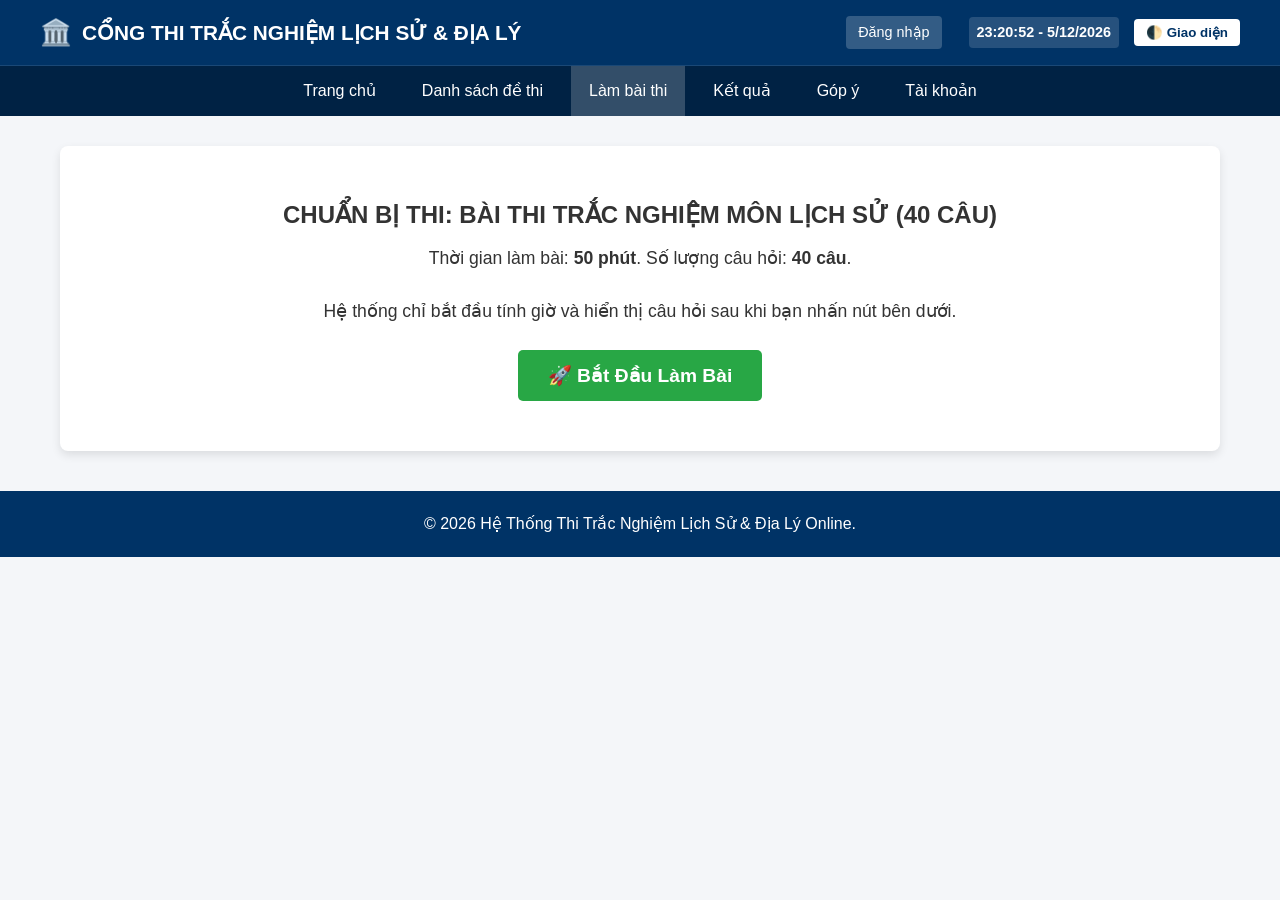
==== commit a8134bb9: "Enhance admin question management and exam functionality - Added level selection for questions in ad" ====
--- a/exam.html
+++ b/exam.html
@@ -532,12 +532,15 @@
             if (e.target.name && e.target.name.startsWith("question_")) {
               const qIdx = e.target.name.split("_")[1];
               updatePaletteStatus(qIdx);
+              saveDraftAnswers(); // Kích hoạt lưu nháp khi thí sinh chọn đáp án
             }
           });
 
           quizForm.onsubmit = function (e) {
             e.preventDefault();
             clearInterval(timerInterval);
+            // Xóa bản nháp sau khi nộp bài thành công
+            localStorage.removeItem(`exam_draft_${subjectParam}_${examParam || 'default'}`);
             submitQuiz(currentQuestions, subjectName, totalSeconds);
           };
         }
@@ -556,6 +559,7 @@
           if (totalSeconds <= 0) {
             clearInterval(timerInterval);
             alert("Hết giờ làm bài! Hệ thống tự động nộp bài.");
+            localStorage.removeItem(`exam_draft_${subjectParam}_${examParam || 'default'}`);
             submitQuiz(currentQuestions, subjectName, totalSeconds);
           }
         }, 1000);
@@ -577,6 +581,7 @@
             correct: q.correct,
             userChoice: userChoice,
             isCorrect: isCorrect,
+            level: q.level || "Nhận biết", // Truyền cấp độ để phục vụ trang phân tích kết quả
             explanation: q.explanation || "Chưa có lời giải chi tiết cho câu này."
           });
         });
